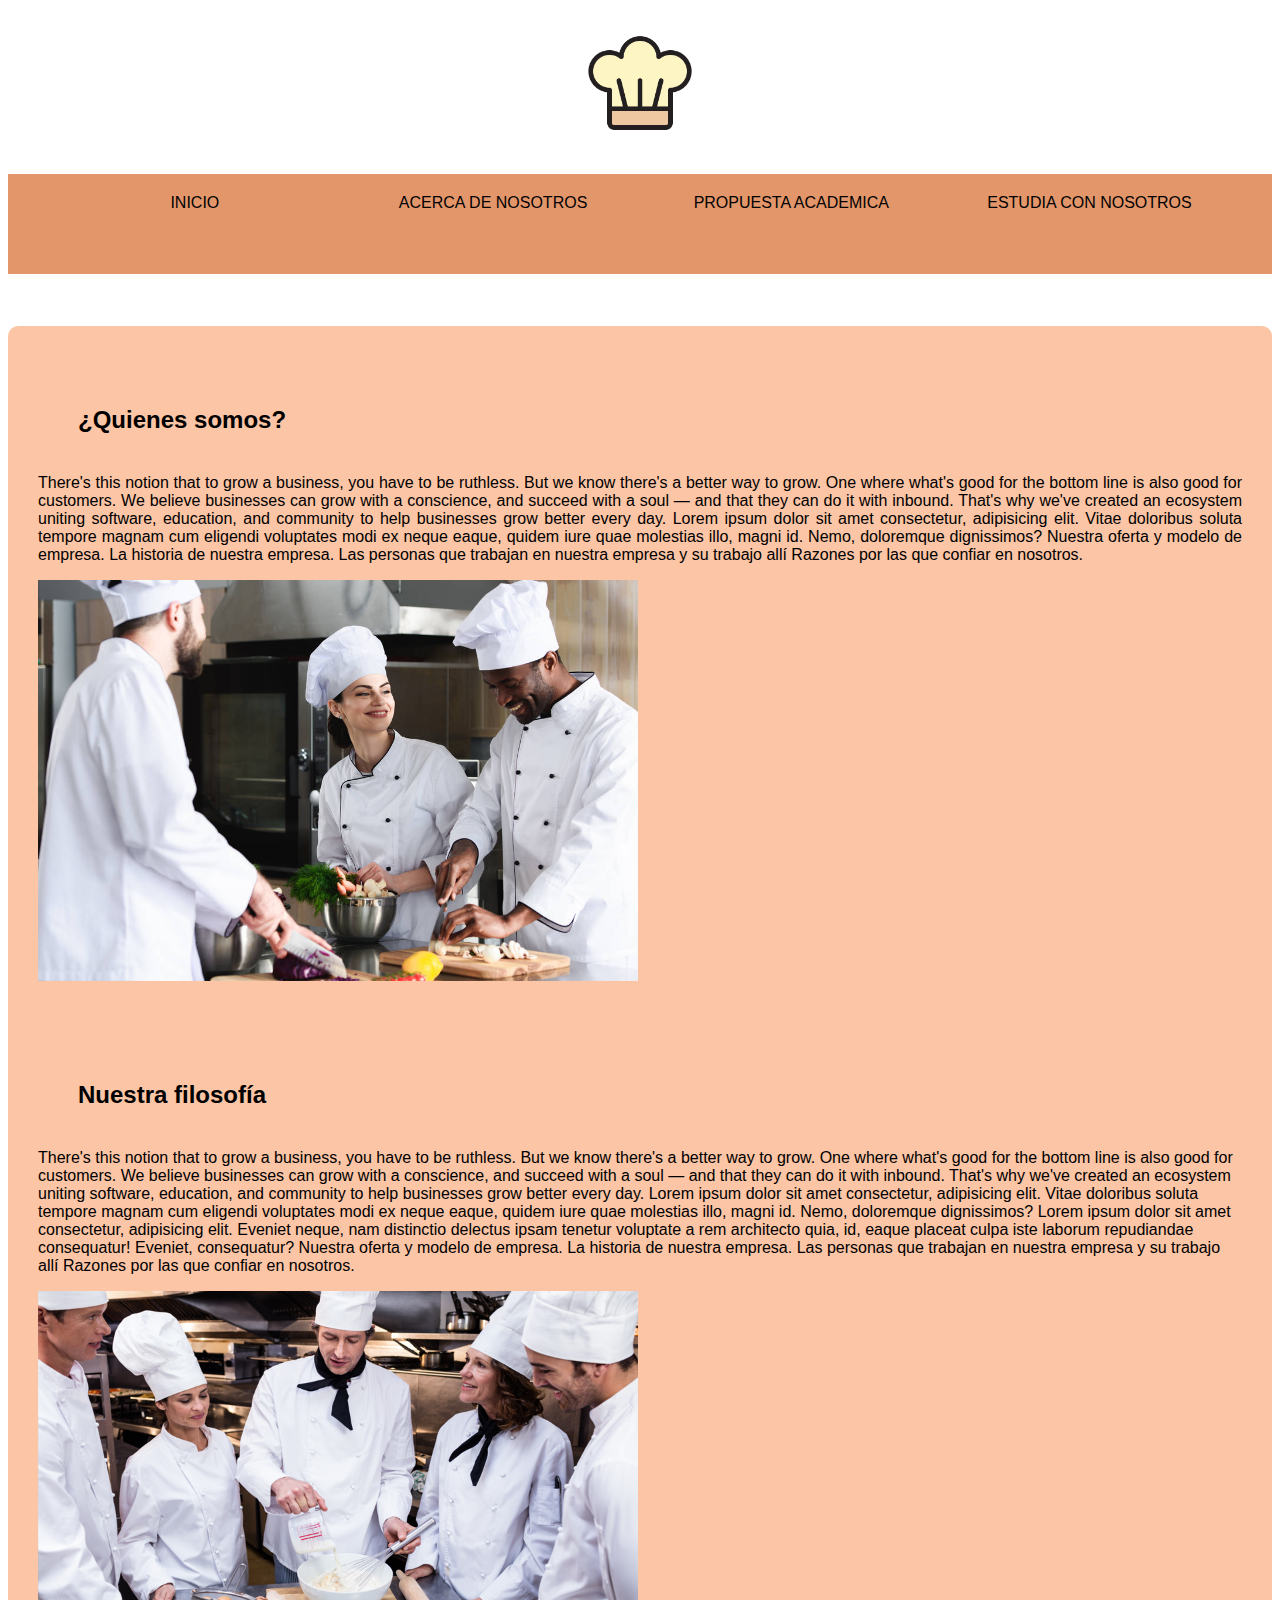
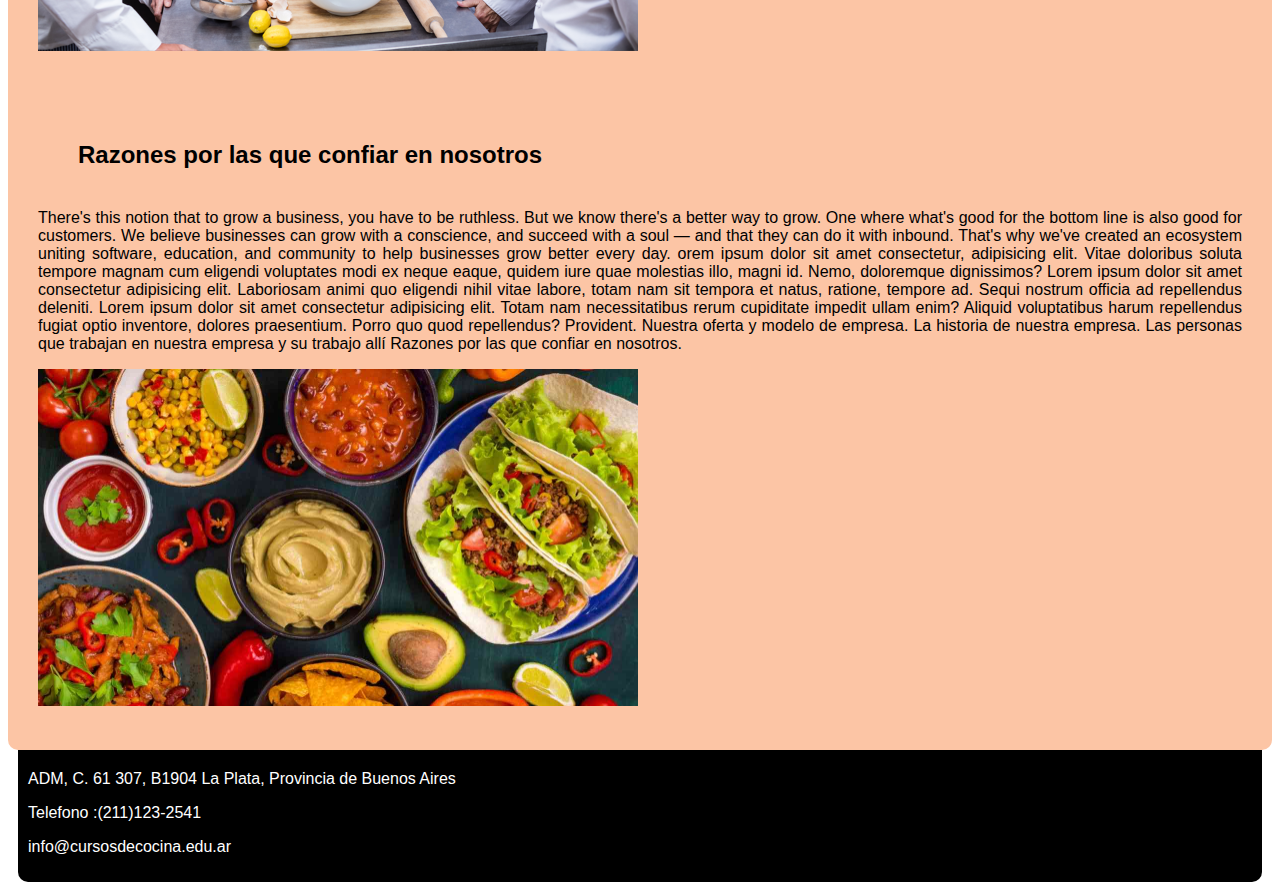
==== pages/acercaDeNosotros.html @ e1cbf27b "cajas" ====
<!DOCTYPE html>
<html lang="es">
<head>
    <meta charset="UTF-8">
    <meta http-equiv="X-UA-Compatible" content="IE=edge">
    <meta name="viewport" content="width=device-width, initial-scale=1.0">
    <!-- Css Bootstrap-->
    <link href="https://cdn.jsdelivr.net/npm/bootstrap@5.2.2/dist/css/bootstrap.min.css" rel="stylesheet" integrity="sha384-Zenh87qX5JnK2Jl0vWa8Ck2rdkQ2Bzep5IDxbcnCeuOxjzrPF/et3URy9Bv1WTRi" crossorigin="anonymous">

    <link rel="stylesheet" href="../css/style.css">
    <title>Sobre nosotros</title>
</head>
<body>
    <header>
      <div id="marca">
        <img src="../img/icono.png" alt="logo de la empresa">
      </div>
            <nav id="menu">
                    <ul class="navbar">
                        <li><a href="../index.html">Inicio</a></li>
                        <li><a href="../pages/acercaDeNosotros.html">Acerca de nosotros</a></li>
                        <li><a href="../pages/propuestaAcademica.html">Propuesta Academica</a></li>
                        <li><a href="../pages/estudiaConNosotros.html">Estudia con nosotros</a></li>
                    </ul>
            </nav>
    </header>
</body>
<br><br>
<section id="contenido-principal">
          <!-- Quienes somos? -->
            <article id="quienes-somos">
              <h2>¿Quienes somos?</h2>
                <p>
                  There's this notion that to grow a business, you have to be ruthless. But we know there's a better way to grow. One where what's good for the bottom line is also good for customers. We believe businesses can grow with a conscience, and succeed with a soul — and that they can do it with inbound. That's why we've created an ecosystem uniting software, education, and community to help businesses grow better every day.                    
                  Lorem ipsum dolor sit amet consectetur, adipisicing elit. Vitae doloribus soluta tempore magnam cum eligendi voluptates modi ex neque eaque, quidem iure quae molestias illo, magni id. Nemo, doloremque dignissimos?       
                  Nuestra oferta y modelo de empresa.
                  La historia de nuestra empresa.
                  Las personas que trabajan en nuestra empresa y su trabajo allí
                  Razones por las que confiar en nosotros.                       
                </p>
              <img class="nosotros" src="../img/quienesSomos.jpg" heigth = "500" width = "600">
            </article>            
            <br><br>
          <!-- Nuestra filosofía de empresa (misión y visión) -->
            <article id="nuestra-filosofia">
                   <h2> <b> Nuestra filosofía</b></h2>
                        <p>
                          There's this notion that to grow a business, you have to be ruthless. But we know there's a better way to grow. One where what's good for the bottom line is also good for customers. We believe businesses can grow with a conscience, and succeed with a soul — and that they can do it with inbound. That's why we've created an ecosystem uniting software, education, and community to help businesses grow better every day.                    
                          Lorem ipsum dolor sit amet consectetur, adipisicing elit. Vitae doloribus soluta tempore magnam cum eligendi voluptates modi ex neque eaque, quidem iure quae molestias illo, magni id. Nemo, doloremque dignissimos?
                          Lorem ipsum dolor sit amet consectetur, adipisicing elit. Eveniet neque, nam distinctio delectus ipsam tenetur voluptate a rem architecto quia, id, eaque placeat culpa iste laborum repudiandae consequatur! Eveniet, consequatur?
                          Nuestra oferta y modelo de empresa.
                          La historia de nuestra empresa.
                          Las personas que trabajan en nuestra empresa y su trabajo allí
                          Razones por las que confiar en nosotros.                       
                        </p>
                          <img class="mision" src="../img/trabajoEnEquipo.png" heigth = "500" width = "600">
            </article>
          <!-- Razones por las que confiar en nosotros -->
          <br><br>
          <article id="razones">
            <h2> <b>Razones por las que confiar en nosotros</b></h2>
                <p>
                There's this notion that to grow a business, you have to be ruthless. But we know there's a better way to grow. One where what's good for the bottom line is also good for customers. We believe businesses can grow with a conscience, and succeed with a soul — and that they can do it with inbound. That's why we've created an ecosystem uniting software, education, and community to help businesses grow better every day.                    
                orem ipsum dolor sit amet consectetur, adipisicing elit. Vitae doloribus soluta tempore magnam cum eligendi voluptates modi ex neque eaque, quidem iure quae molestias illo, magni id. Nemo, doloremque dignissimos?
                Lorem ipsum dolor sit amet consectetur adipisicing elit. Laboriosam animi quo eligendi nihil vitae labore, totam nam sit tempora et natus, ratione, tempore ad. Sequi nostrum officia ad repellendus deleniti.
                Lorem ipsum dolor sit amet consectetur adipisicing elit. Totam nam necessitatibus rerum cupiditate impedit ullam enim? Aliquid voluptatibus harum repellendus fugiat optio inventore, dolores praesentium. Porro quo quod repellendus? Provident.
                Nuestra oferta y modelo de empresa.
                La historia de nuestra empresa.
                Las personas que trabajan en nuestra empresa y su trabajo allí
                Razones por las que confiar en nosotros.                       
                </p>
                <img class="razones" src="../img/resultados2.jpg" heigth = "500" width = "600">
        </article>
</section>
<!-- Fin del contenido principal -->
        <!-- Donde encontrarnos? -->
        <br><br>
<footer>
        <div id="datos">
            <p>ADM, C. 61 307, B1904 La Plata, Provincia de Buenos Aires</p>
            <p>Telefono :(211)123-2541</p>
            <p>info@cursosdecocina.edu.ar</p>
        
        <div id="redes">
          <!-- Los iconos si son de la nube hay que linkearlo con su repositorio de iconos y agregarlo al head porque no cargan, figuran dañados-->
            <nav id="botonera_footer">
                <ul>
                </ul>
            </nav>
        </div>
      </div>   

</footer>
 <!-- Js Bootstrap-->
 <script src="https://cdn.jsdelivr.net/npm/bootstrap@5.2.2/dist/js/bootstrap.bundle.min.js" integrity="sha384-OERcA2EqjJCMA+/3y+gxIOqMEjwtxJY7qPCqsdltbNJuaOe923+mo//f6V8Qbsw3" crossorigin="anonymous"></script>


</html>
---- css/style.css ----
body {
    background-color: rgb(255, 255, 255) ;
    font-family: Verdana, Geneva, Tahoma, sans-serif;
}

h1 {
    color: black;
    font-family: Verdana, Geneva, Tahoma, sans-serif;
    margin: 0px 20px 0px 20px;
    padding: 0px 20px 0px 20px;
}

h2 {
    margin: 20px 20px 20px 20px;
    padding: 30px 20px 20px 20px;
}

p{
    color: black;
    font-family: Verdana, Geneva, Tahoma, sans-serif;
}

ul.navbar {
    list-style: none;
    background-color: #e2966a;
    height: 80px ;
    padding-top: 20px ;
}

ul.navbar a {
    text-decoration: none;
    color: rgb(2, 2, 2);
    text-transform: uppercase;
}

ul.navbar li {
    display: inline-block;
    width: 24% ;
    text-align: center;
    margin-bottom: 10px;
}

ul.navbar a:hover{
    color: white;
}

form {
    display: block;
    max-width: fit-content;
    padding:30px;
    border-radius:10px;
    margin-bottom: 20px;
    background-color:#FCC5A5;
}


#marca img {
    display: block;
    width: 150px;
    margin: auto;
    position: static;
    text-align: center;
}

#imagenreposteria img {
    max-width: 250px;
    margin: 20px 10px 20px 20px;
    padding: 20px 10px 30px 20px;
    position: static;
}

.carrera1 {
    display: inline-flex;
}

.carreras {
    border-radius:10px;
    background-color:#FCC5A5;
    margin: 10px;
}

.carrera1 p {
    padding: 0.5px 20px 20px 10px;
    background-color: #FCC5A5;
    margin: 0px 20px 20px 20px;
}

#contenido-principal{
background-color: #FCC5A5;
color: black;
float: right;
padding: 30px;
margin-bottom: 20px;
box-sizing: border-box;
border-radius:10px;
}

#quienes-somos {
font-family: Verdana, Geneva, Tahoma, sans-serif;
font-size: 16px;
text-align: justify;
margin-bottom: 10px;
}

#nuestra-filosogia{
    font-family: Verdana, Geneva, Tahoma, sans-serif;
    font-size: 16px;
    text-align: justify;
    margin-bottom: 10px;
}

#razones{
    font-family: Verdana, Geneva, Tahoma, sans-serif;
    font-size: 16px;
    text-align: justify;
    margin-bottom: 10px;
}

#datos{
    background-color: rgb(0, 0, 0);
    padding-left: 20px;
}

#datos p{
    color: rgb(255, 255, 255);
}

#redes{
    color: rgb(255, 255, 255);
    background-color: rgb(0, 0, 0);
    font-family: Verdana, Geneva, Tahoma, sans-serif;          
}

#botonera-footer{
    color: rgb(254, 255, 255);
    background-color: rgb(0, 0, 0);
    font-family: Verdana, Geneva, Tahoma, sans-serif;
    font-size: 16px;
    text-align: justify;
}

#recetas {
    border-radius:10px;
    background-color: #FCC5A5;
    margin:10px 10px 10px 10px;
    padding: 10px 10px 10px 10px;
    
}

#navidenas {
    background-color: aquamarine;
    margin: 10px 10px 10px 10px;
    padding: 10px 10px 10px 10px;
}

#saludables {
    background-color: palevioletred;
    margin: 10px 10px 10px 10px;
    padding: 10px 10px 10px 10px;
}

#faciles {
    background-color: red;
    margin: 10px 10px 10px 10px;
    padding: 10px 10px 10px 10px;
}

#datos {
    border-radius:10px;
    padding: 10px 10px 10px 10px;
    margin: 10px 10px 10px 10px;
}
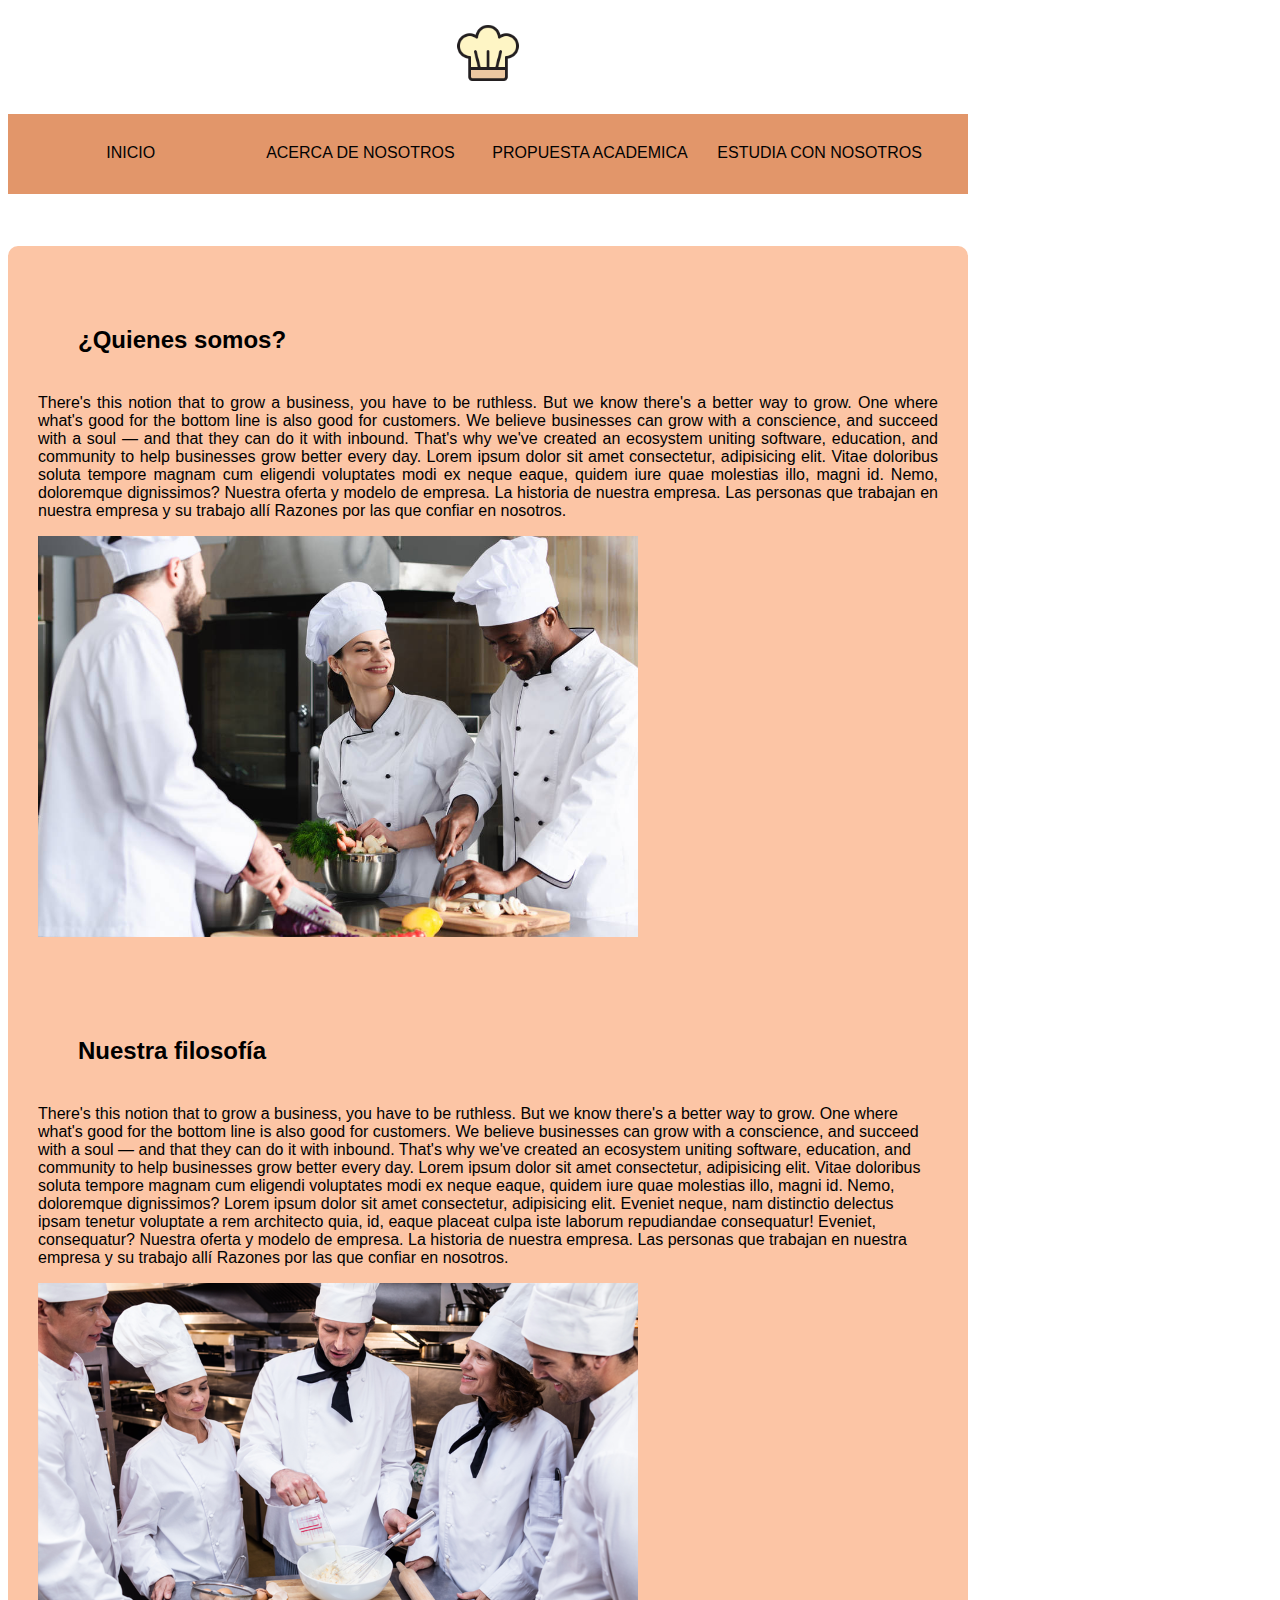
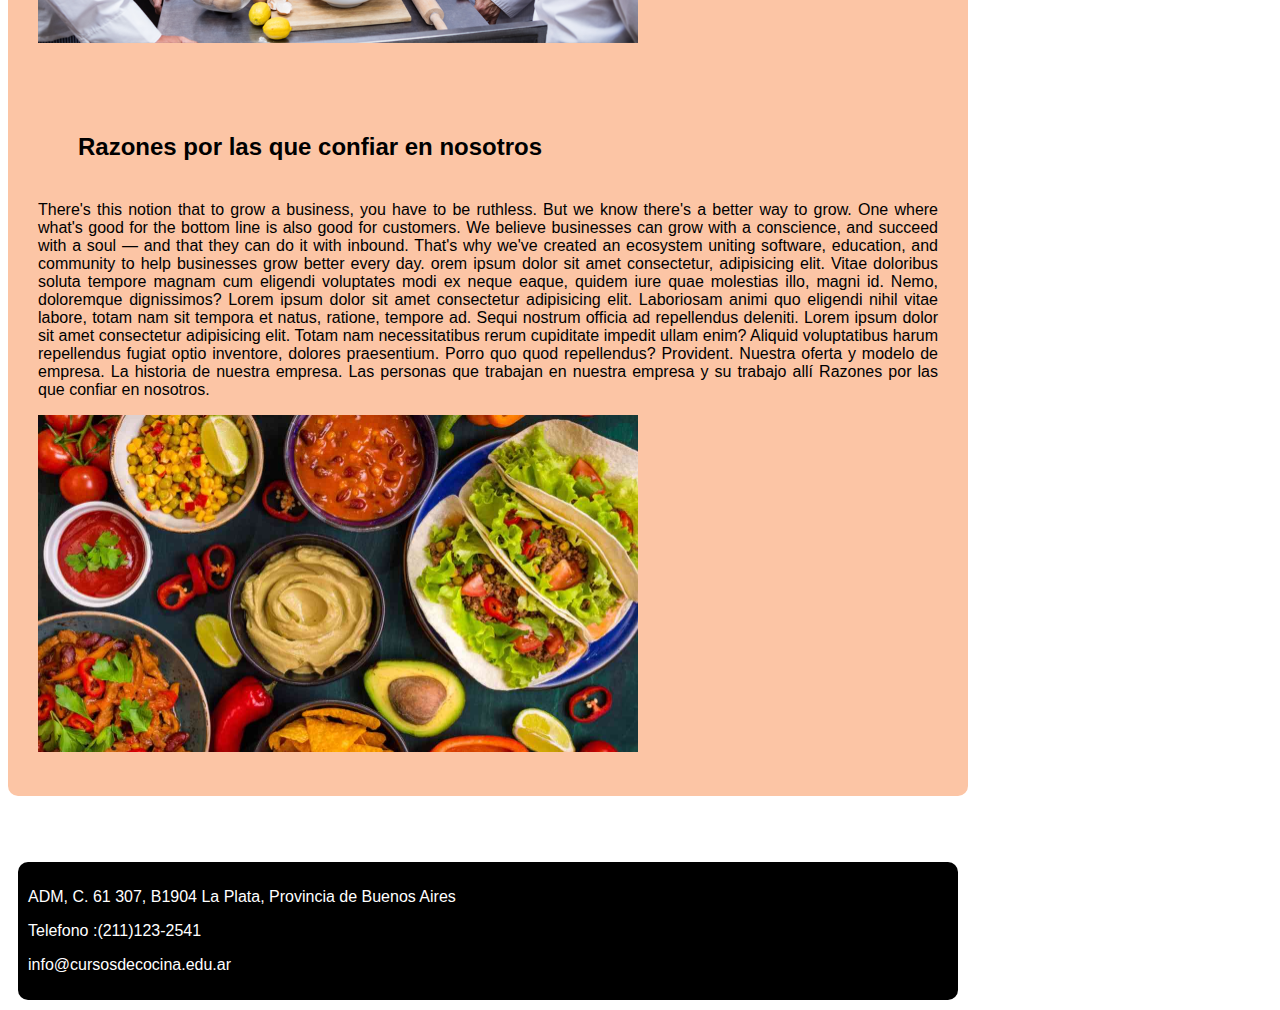
==== commit c8e99713: "arreglos en el maquetado" ====
--- a/pages/acercaDeNosotros.html
+++ b/pages/acercaDeNosotros.html
@@ -4,9 +4,6 @@
     <meta charset="UTF-8">
     <meta http-equiv="X-UA-Compatible" content="IE=edge">
     <meta name="viewport" content="width=device-width, initial-scale=1.0">
-    <!-- Css Bootstrap-->
-    <link href="https://cdn.jsdelivr.net/npm/bootstrap@5.2.2/dist/css/bootstrap.min.css" rel="stylesheet" integrity="sha384-Zenh87qX5JnK2Jl0vWa8Ck2rdkQ2Bzep5IDxbcnCeuOxjzrPF/et3URy9Bv1WTRi" crossorigin="anonymous">
-
     <link rel="stylesheet" href="../css/style.css">
     <title>Sobre nosotros</title>
 </head>
@@ -72,6 +69,7 @@
                 <img class="razones" src="../img/resultados2.jpg" heigth = "500" width = "600">
         </article>
 </section>
+
 <!-- Fin del contenido principal -->
         <!-- Donde encontrarnos? -->
         <br><br>
@@ -89,10 +87,5 @@
             </nav>
         </div>
       </div>   
-
 </footer>
- <!-- Js Bootstrap-->
- <script src="https://cdn.jsdelivr.net/npm/bootstrap@5.2.2/dist/js/bootstrap.bundle.min.js" integrity="sha384-OERcA2EqjJCMA+/3y+gxIOqMEjwtxJY7qPCqsdltbNJuaOe923+mo//f6V8Qbsw3" crossorigin="anonymous"></script>
-
-
 </html>--- a/css/style.css
+++ b/css/style.css
@@ -1,6 +1,5 @@
 body {
-    background-color: rgb(255, 255, 255) ;
-    font-family: Verdana, Geneva, Tahoma, sans-serif;
+    background-color: rgb(255, 255, 255);
 }
 
 h1 {
@@ -11,6 +10,7 @@
 }
 
 h2 {
+    font-family: Verdana, Geneva, Tahoma, sans-serif;
     margin: 20px 20px 20px 20px;
     padding: 30px 20px 20px 20px;
 }
@@ -19,15 +19,30 @@
     color: black;
     font-family: Verdana, Geneva, Tahoma, sans-serif;
 }
+
+header {
+    width: 960px;
+}
+
+section {
+    width: 960px;
+}
+ 
+footer {
+    width: 960px;;
+}
+/*Diseño de la barra de menú*/
 
 ul.navbar {
     list-style: none;
     background-color: #e2966a;
-    height: 80px ;
-    padding-top: 20px ;
+    height: 50px ;
+    padding: 20px 10px 10px 10px;
+    position: static;
 }
 
 ul.navbar a {
+    font-family: Verdana, Geneva, Tahoma, sans-serif;
     text-decoration: none;
     color: rgb(2, 2, 2);
     text-transform: uppercase;
@@ -35,14 +50,17 @@
 
 ul.navbar li {
     display: inline-block;
-    width: 24% ;
+    width: 24%;
     text-align: center;
     margin-bottom: 10px;
+    margin-top: 10px;  
 }
 
 ul.navbar a:hover{
     color: white;
 }
+
+/*Diseño formulario*/
 
 form {
     display: block;
@@ -53,21 +71,31 @@
     background-color:#FCC5A5;
 }
 
+/*Diseño de logo header*/
 
 #marca img {
     display: block;
-    width: 150px;
+    width: 90px;
     margin: auto;
     position: static;
     text-align: center;
-}
+    transition: width 2s;
+}
+
+#marca img:hover {
+    width: 140px;
+}
+
+/*Diseño imagenes de la seccion propuesta academica*/
 
 #imagenreposteria img {
     max-width: 250px;
-    margin: 20px 10px 20px 20px;
-    padding: 20px 10px 30px 20px;
+    margin: 0px 10px 20px 20px;
+    padding: 0px 10px 30px 20px;
     position: static;
 }
+
+/*Diseño de cajas seccion propuesta academica*/
 
 .carrera1 {
     display: inline-flex;
@@ -80,29 +108,45 @@
 }
 
 .carrera1 p {
-    padding: 0.5px 20px 20px 10px;
+    padding: 0px 20px 20px 10px;
     background-color: #FCC5A5;
     margin: 0px 20px 20px 20px;
 }
 
-#contenido-principal{
-background-color: #FCC5A5;
-color: black;
-float: right;
-padding: 30px;
-margin-bottom: 20px;
-box-sizing: border-box;
-border-radius:10px;
+#botoninscripcion {
+    background-color: red;
+    margin: 0px;
+    padding: 0px;
+    height: 50px;
+}
+
+#botoninscripcion p {
+    text-align: center;
+    padding: 15px 0px 0px 0px;
+    margin-left: 500px; 
+    background-color: blue;
+}
+
+/*Diseño cajas seccion acerca de nosotros*/
+
+#contenido-principal {
+    width: 960px;
+    background-color: #FCC5A5;
+    color: black;
+    padding: 30px;
+    margin-bottom: 20px;
+    box-sizing: border-box;
+    border-radius:10px;
 }
 
 #quienes-somos {
-font-family: Verdana, Geneva, Tahoma, sans-serif;
-font-size: 16px;
-text-align: justify;
-margin-bottom: 10px;
-}
-
-#nuestra-filosogia{
+    font-family: Verdana, Geneva, Tahoma, sans-serif;
+    font-size: 16px;
+    text-align: justify;
+    margin-bottom: 10px;
+}
+
+#nuestra-filosogia {
     font-family: Verdana, Geneva, Tahoma, sans-serif;
     font-size: 16px;
     text-align: justify;
@@ -131,42 +175,50 @@
     font-family: Verdana, Geneva, Tahoma, sans-serif;          
 }
 
+/*Diseño seccion index*/
+
+#recetas {
+    border-radius:10px;
+    background-color: #FCC5A5;
+    margin:10px 10px 10px 10px;
+    padding: 10px 10px 10px 10px;
+    
+}
+
+#navidenas {
+    background-color: aquamarine;
+    margin: 10px 10px 10px 10px;
+    padding: 10px 10px 10px 10px;
+}
+
+#saludables {
+    background-color: palevioletred;
+    margin: 10px 10px 10px 10px;
+    padding: 10px 10px 10px 10px;
+}
+
+#faciles {
+    background-color: red;
+    margin: 10px 10px 10px 10px;
+    padding: 10px 10px 10px 10px;
+}
+
+#datos {
+    border-radius:10px;
+    padding: 10px 10px 10px 10px;
+    margin: 10px 10px 10px 10px;
+}
+/*Logo whatsapp*/
+
+
+
+/*Diseño footer*/
+
 #botonera-footer{
     color: rgb(254, 255, 255);
     background-color: rgb(0, 0, 0);
     font-family: Verdana, Geneva, Tahoma, sans-serif;
     font-size: 16px;
     text-align: justify;
-}
-
-#recetas {
-    border-radius:10px;
-    background-color: #FCC5A5;
-    margin:10px 10px 10px 10px;
-    padding: 10px 10px 10px 10px;
-    
-}
-
-#navidenas {
-    background-color: aquamarine;
-    margin: 10px 10px 10px 10px;
-    padding: 10px 10px 10px 10px;
-}
-
-#saludables {
-    background-color: palevioletred;
-    margin: 10px 10px 10px 10px;
-    padding: 10px 10px 10px 10px;
-}
-
-#faciles {
-    background-color: red;
-    margin: 10px 10px 10px 10px;
-    padding: 10px 10px 10px 10px;
-}
-
-#datos {
-    border-radius:10px;
-    padding: 10px 10px 10px 10px;
-    margin: 10px 10px 10px 10px;
+    width: 960px;
 }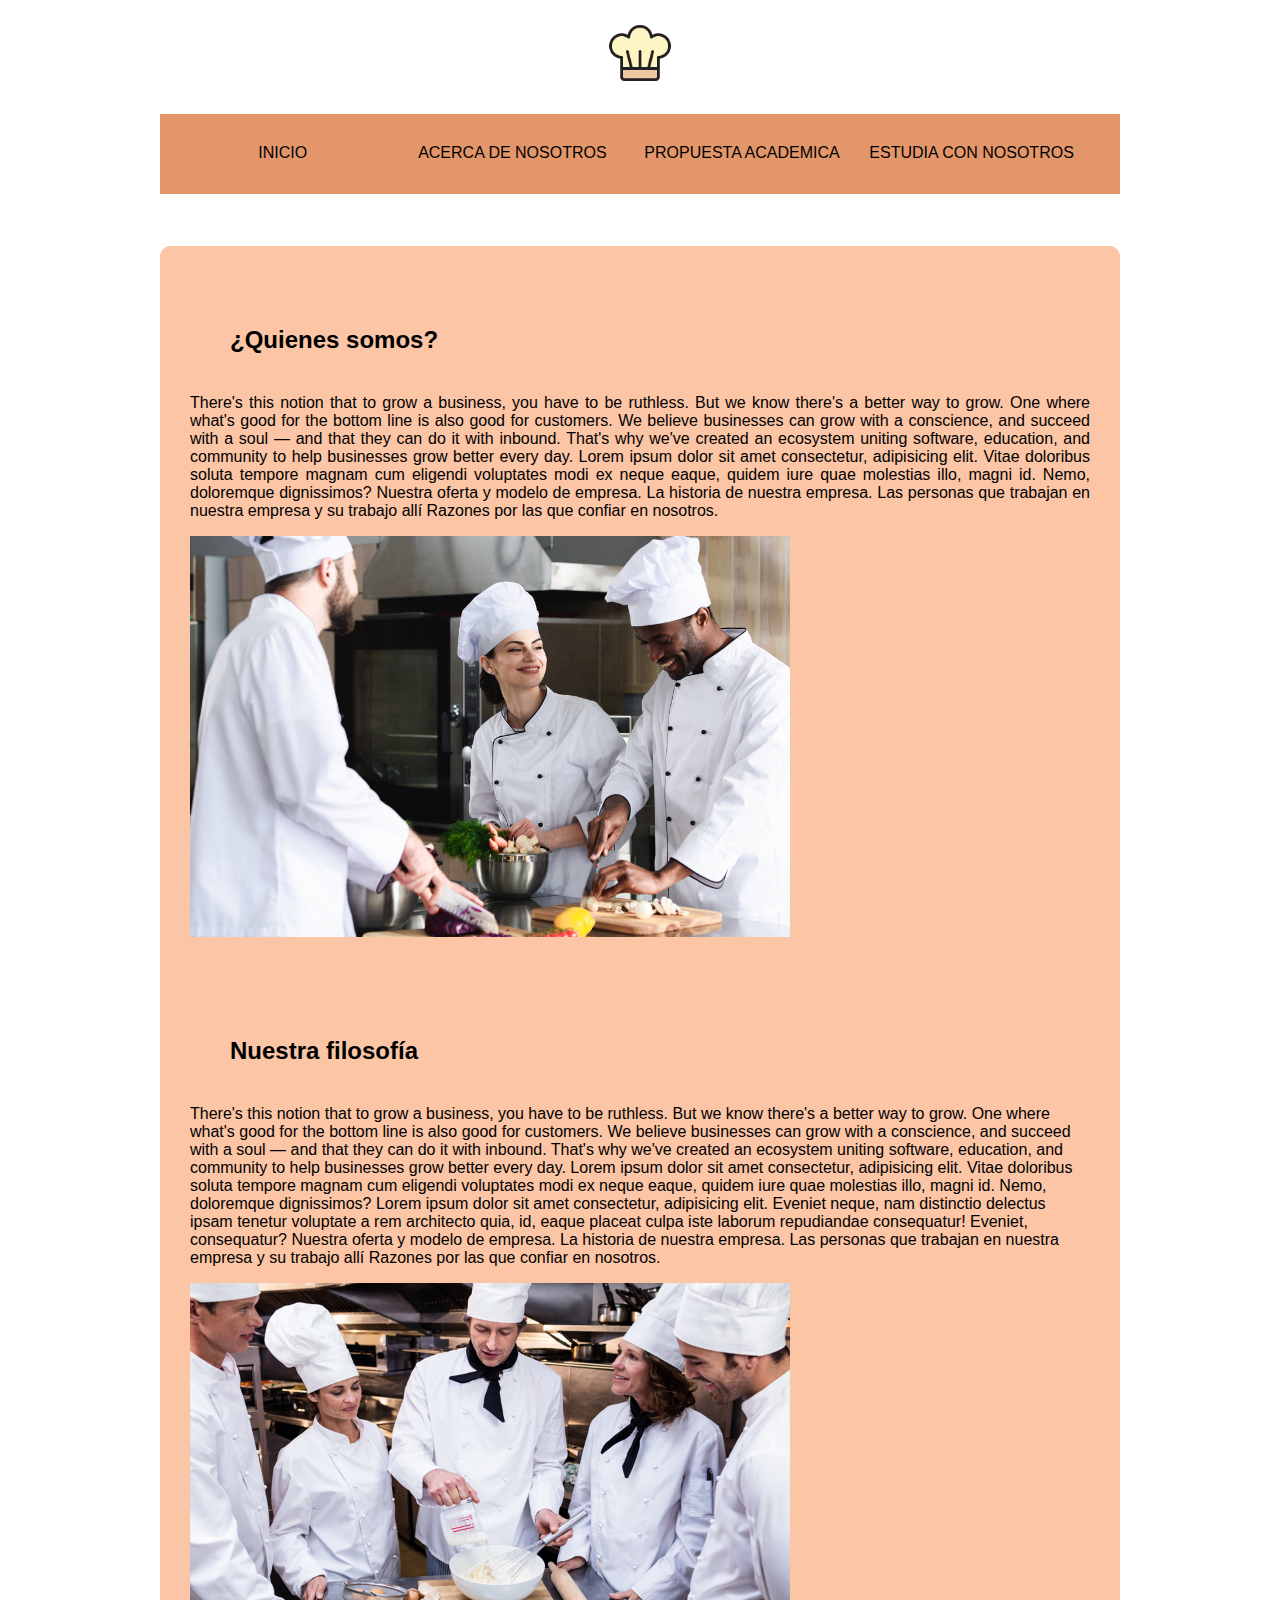
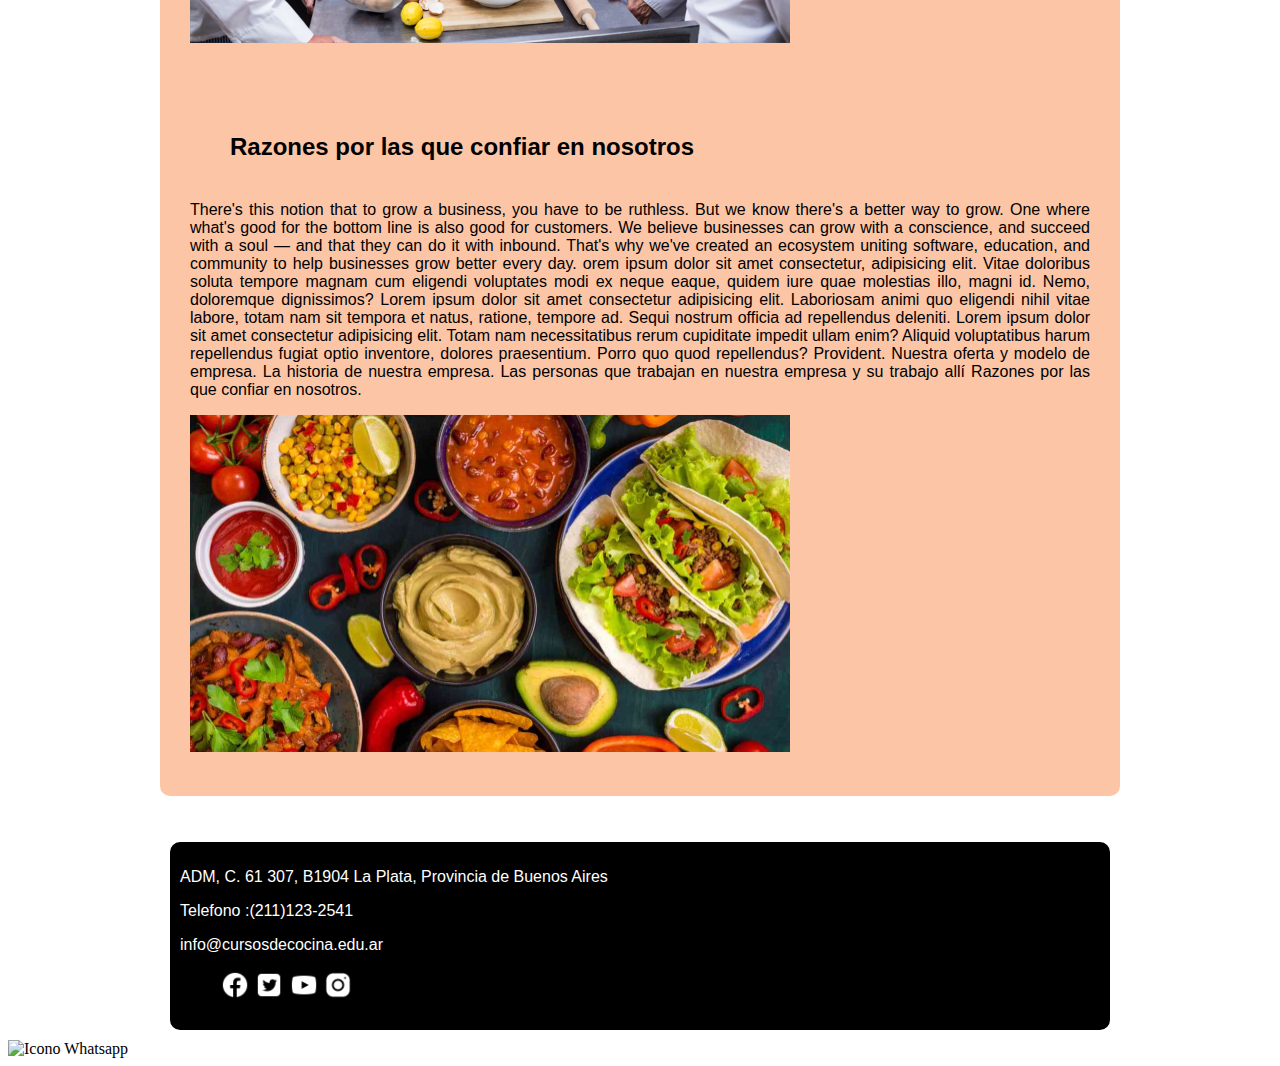
==== commit 28eee23a: "arreglo maquetado y footer" ====
--- a/pages/acercaDeNosotros.html
+++ b/pages/acercaDeNosotros.html
@@ -73,19 +73,25 @@
 <!-- Fin del contenido principal -->
         <!-- Donde encontrarnos? -->
         <br><br>
-<footer>
-        <div id="datos">
-            <p>ADM, C. 61 307, B1904 La Plata, Provincia de Buenos Aires</p>
-            <p>Telefono :(211)123-2541</p>
-            <p>info@cursosdecocina.edu.ar</p>
-        
-        <div id="redes">
-          <!-- Los iconos si son de la nube hay que linkearlo con su repositorio de iconos y agregarlo al head porque no cargan, figuran dañados-->
-            <nav id="botonera_footer">
-                <ul>
-                </ul>
-            </nav>
-        </div>
-      </div>   
-</footer>
+        <footer>
+          <div id="datos">
+              <p>ADM, C. 61 307, B1904 La Plata, Provincia de Buenos Aires</p>
+              <p>Telefono :(211)123-2541</p>
+              <p>info@cursosdecocina.edu.ar</p>
+                  <div id="redes">
+                      <nav id="botonera_footer">
+                          <ul>
+                              <li><a href="http://www.facebook.com/EscuelaDeCocinaCaC"><img src="../img/ico/fb.png"></a></li>
+                              <li><a href="http://www.twitter.com/EscuelaDeCocinaCaC"><img src="../img/ico/tw.png"></a></li>
+                              <li><a href="http://www.youtube.com/EscuelaDeCocinaCaC"><img src="../img/ico/yt.png"></a></li>
+                              <li><a href="http://www.instagram.com/EscuelaDeCocinaCaC"><img src="../img/ico/ig.png"></a></li>
+                          </ul>
+                      </nav>
+                  </div>
+          </div>   
+      </footer>
+      <div id="logowpp">
+          <img src="img/ico/whatsapp.png" alt="Icono Whatsapp">
+      </div>
+      </html>
 </html>--- a/css/style.css
+++ b/css/style.css
@@ -22,23 +22,24 @@
 
 header {
     width: 960px;
-}
-
-section {
-    width: 960px;
-}
- 
+    margin: auto;
+}
+
 footer {
-    width: 960px;;
-}
+    width: 960px; 
+    margin: auto;
+    padding: auto;
+}
+
 /*Diseño de la barra de menú*/
 
 ul.navbar {
     list-style: none;
     background-color: #e2966a;
-    height: 50px ;
+    height: 50px;
     padding: 20px 10px 10px 10px;
     position: static;
+    
 }
 
 ul.navbar a {
@@ -67,7 +68,7 @@
     max-width: fit-content;
     padding:30px;
     border-radius:10px;
-    margin-bottom: 20px;
+    margin: auto;
     background-color:#FCC5A5;
 }
 
@@ -78,7 +79,6 @@
     width: 90px;
     margin: auto;
     position: static;
-    text-align: center;
     transition: width 2s;
 }
 
@@ -97,6 +97,11 @@
 
 /*Diseño de cajas seccion propuesta academica*/
 
+#academicas {
+    width: 960px;
+    margin: auto;
+}
+
 .carrera1 {
     display: inline-flex;
 }
@@ -133,8 +138,8 @@
     width: 960px;
     background-color: #FCC5A5;
     color: black;
+    margin: auto;
     padding: 30px;
-    margin-bottom: 20px;
     box-sizing: border-box;
     border-radius:10px;
 }
@@ -160,65 +165,94 @@
     margin-bottom: 10px;
 }
 
-#datos{
+
+
+/*Diseño seccion index*/
+
+#recetas {
+    width: 960px;
+    border-radius: 10px;
+    box-sizing: border-box;
+    background-color: #FCC5A5;
+    margin: auto;
+    padding: 30px;
+}
+
+
+/*
+#navidenas {
+
+    background-color: aquamarine;
+   
+}
+
+#saludables {
+    background-color: palevioletred;
+    
+}
+
+#faciles {
+    background-color: red;
+    
+}
+*/
+
+/*Logo whatsapp*/
+
+#logowpp {
+    margin: auto;
+}
+
+#logowpp img {
+    width: 50px;
+    
+}
+
+/*Diseño footer*/
+
+#botonera-footer {
+    color: rgb(254, 255, 255);
     background-color: rgb(0, 0, 0);
-    padding-left: 20px;
-}
-
-#datos p{
+    font-family: Verdana, Geneva, Tahoma, sans-serif;
+    font-size: 16px;
+    text-align: justify;
+    width: 960px;
+}
+
+#datos {
+    background-color: rgb(0, 0, 0);
+    padding-left: 20px; 
+    border-radius:10px;
+    padding: 10px 10px 10px 10px;
+    margin: 10px 10px 10px 10px;
+}
+
+#datos p {
     color: rgb(255, 255, 255);
 }
-
-#redes{
+ 
+#redes {
     color: rgb(255, 255, 255);
     background-color: rgb(0, 0, 0);
     font-family: Verdana, Geneva, Tahoma, sans-serif;          
 }
 
-/*Diseño seccion index*/
-
-#recetas {
-    border-radius:10px;
-    background-color: #FCC5A5;
-    margin:10px 10px 10px 10px;
-    padding: 10px 10px 10px 10px;
-    
-}
-
-#navidenas {
-    background-color: aquamarine;
-    margin: 10px 10px 10px 10px;
-    padding: 10px 10px 10px 10px;
-}
-
-#saludables {
-    background-color: palevioletred;
-    margin: 10px 10px 10px 10px;
-    padding: 10px 10px 10px 10px;
-}
-
-#faciles {
-    background-color: red;
-    margin: 10px 10px 10px 10px;
-    padding: 10px 10px 10px 10px;
-}
-
-#datos {
-    border-radius:10px;
-    padding: 10px 10px 10px 10px;
-    margin: 10px 10px 10px 10px;
-}
-/*Logo whatsapp*/
-
-
-
-/*Diseño footer*/
-
-#botonera-footer{
-    color: rgb(254, 255, 255);
-    background-color: rgb(0, 0, 0);
-    font-family: Verdana, Geneva, Tahoma, sans-serif;
-    font-size: 16px;
-    text-align: justify;
-    width: 960px;
-}+#botonera_footer ul li {
+    list-style-type: none;
+    display: inline-block;
+}
+
+#botonera_footer ul li a img {
+    width: 30px;
+}
+
+
+/*Diseño Responsive Media Query*/
+/*Modo tableta*/
+
+@media all and (min-width: 600px) and (max-width: 1023px) {
+    /*Copiar y pegar todo lo de arriba, borrar lo que esté repetido 
+    de estilo. 
+    Modificar tamaño de width*/
+
+}
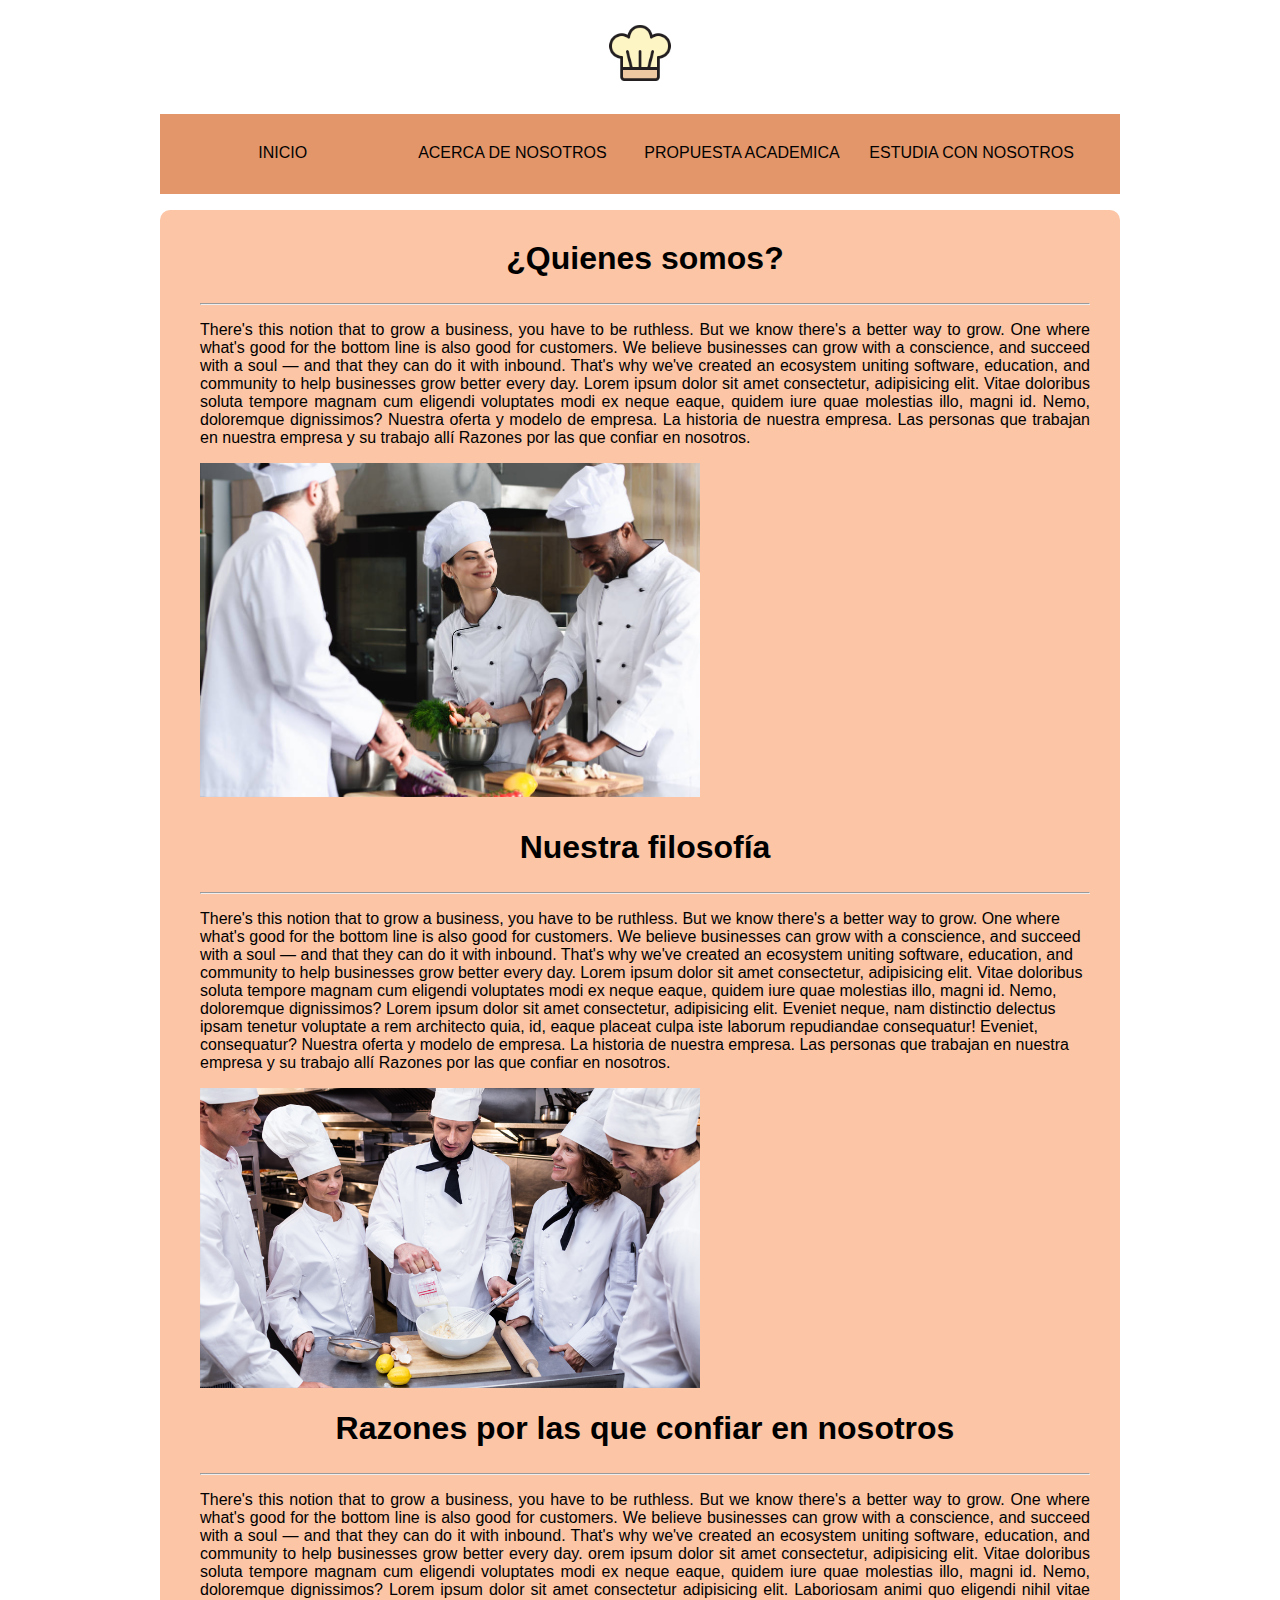
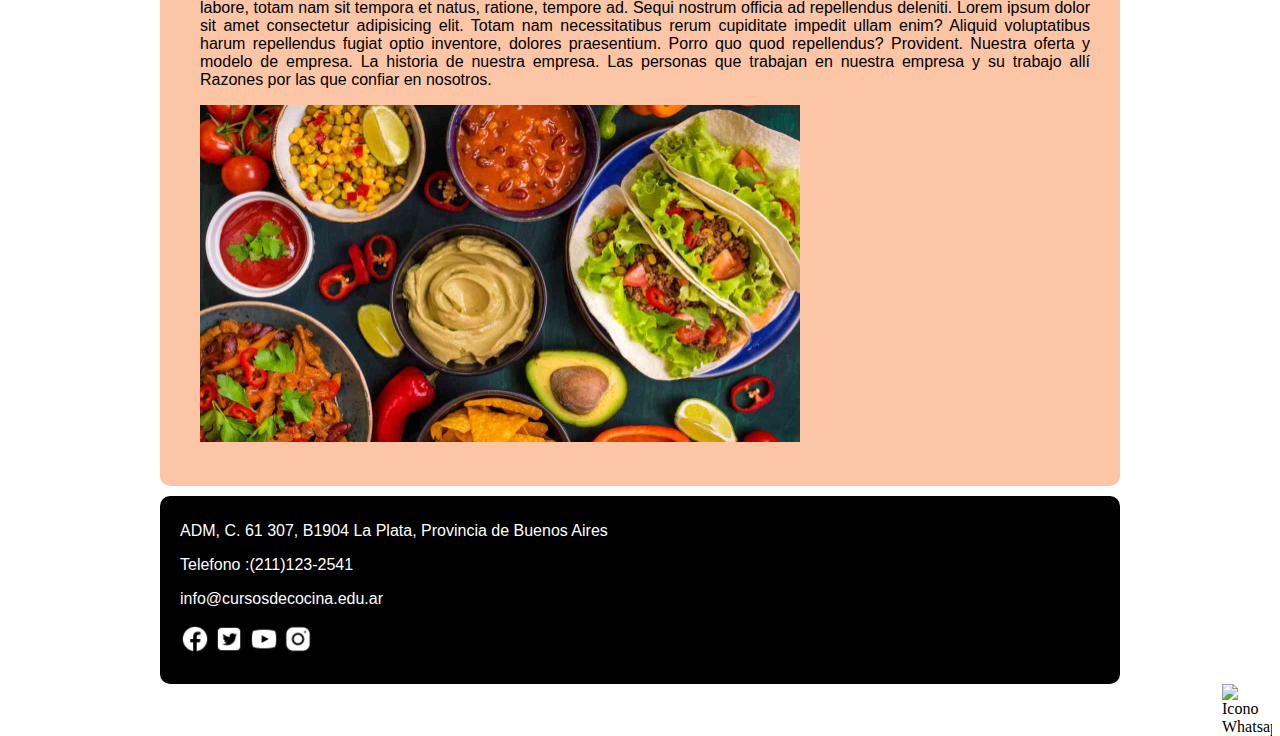
==== commit 90deab30: "arreglos esteticos" ====
--- a/pages/acercaDeNosotros.html
+++ b/pages/acercaDeNosotros.html
@@ -22,11 +22,13 @@
             </nav>
     </header>
 </body>
-<br><br>
+
 <section id="contenido-principal">
           <!-- Quienes somos? -->
+          <h1>¿Quienes somos?</h1><br>
+          <hr>
             <article id="quienes-somos">
-              <h2>¿Quienes somos?</h2>
+              
                 <p>
                   There's this notion that to grow a business, you have to be ruthless. But we know there's a better way to grow. One where what's good for the bottom line is also good for customers. We believe businesses can grow with a conscience, and succeed with a soul — and that they can do it with inbound. That's why we've created an ecosystem uniting software, education, and community to help businesses grow better every day.                    
                   Lorem ipsum dolor sit amet consectetur, adipisicing elit. Vitae doloribus soluta tempore magnam cum eligendi voluptates modi ex neque eaque, quidem iure quae molestias illo, magni id. Nemo, doloremque dignissimos?       
@@ -35,12 +37,13 @@
                   Las personas que trabajan en nuestra empresa y su trabajo allí
                   Razones por las que confiar en nosotros.                       
                 </p>
-              <img class="nosotros" src="../img/quienesSomos.jpg" heigth = "500" width = "600">
+              <img class="nosotros" src="../img/quienesSomos.jpg">
             </article>            
-            <br><br>
+            <br>
           <!-- Nuestra filosofía de empresa (misión y visión) -->
+          <h1>Nuestra filosofía</h1><br>
+          <hr>
             <article id="nuestra-filosofia">
-                   <h2> <b> Nuestra filosofía</b></h2>
                         <p>
                           There's this notion that to grow a business, you have to be ruthless. But we know there's a better way to grow. One where what's good for the bottom line is also good for customers. We believe businesses can grow with a conscience, and succeed with a soul — and that they can do it with inbound. That's why we've created an ecosystem uniting software, education, and community to help businesses grow better every day.                    
                           Lorem ipsum dolor sit amet consectetur, adipisicing elit. Vitae doloribus soluta tempore magnam cum eligendi voluptates modi ex neque eaque, quidem iure quae molestias illo, magni id. Nemo, doloremque dignissimos?
@@ -50,12 +53,14 @@
                           Las personas que trabajan en nuestra empresa y su trabajo allí
                           Razones por las que confiar en nosotros.                       
                         </p>
-                          <img class="mision" src="../img/trabajoEnEquipo.png" heigth = "500" width = "600">
+                          <img class="mision" src="../img/trabajoEnEquipo.png">
             </article>
+            <br>
           <!-- Razones por las que confiar en nosotros -->
-          <br><br>
+          <h1>Razones por las que confiar en nosotros</h1><br>
+          <hr>
           <article id="razones">
-            <h2> <b>Razones por las que confiar en nosotros</b></h2>
+           
                 <p>
                 There's this notion that to grow a business, you have to be ruthless. But we know there's a better way to grow. One where what's good for the bottom line is also good for customers. We believe businesses can grow with a conscience, and succeed with a soul — and that they can do it with inbound. That's why we've created an ecosystem uniting software, education, and community to help businesses grow better every day.                    
                 orem ipsum dolor sit amet consectetur, adipisicing elit. Vitae doloribus soluta tempore magnam cum eligendi voluptates modi ex neque eaque, quidem iure quae molestias illo, magni id. Nemo, doloremque dignissimos?
@@ -72,7 +77,7 @@
 
 <!-- Fin del contenido principal -->
         <!-- Donde encontrarnos? -->
-        <br><br>
+
         <footer>
           <div id="datos">
               <p>ADM, C. 61 307, B1904 La Plata, Provincia de Buenos Aires</p>
--- a/css/style.css
+++ b/css/style.css
@@ -5,14 +5,16 @@
 h1 {
     color: black;
     font-family: Verdana, Geneva, Tahoma, sans-serif;
-    margin: 0px 20px 0px 20px;
-    padding: 0px 20px 0px 20px;
+    margin: 0px;
+    padding: 0px;
+    text-align: center;
 }
 
 h2 {
     font-family: Verdana, Geneva, Tahoma, sans-serif;
-    margin: 20px 20px 20px 20px;
-    padding: 30px 20px 20px 20px;
+    margin: 20px 20px 0px 20px;
+    padding: 20px 20px 10px 20px;
+    text-align: left;
 }
 
 p{
@@ -26,12 +28,13 @@
 }
 
 footer {
+    box-sizing: border-box;
     width: 960px; 
     margin: auto;
     padding: auto;
 }
 
-/*Diseño de la barra de menú*/
+/*BARRA DE MENU*/
 
 ul.navbar {
     list-style: none;
@@ -39,7 +42,6 @@
     height: 50px;
     padding: 20px 10px 10px 10px;
     position: static;
-    
 }
 
 ul.navbar a {
@@ -61,7 +63,7 @@
     color: white;
 }
 
-/*Diseño formulario*/
+/*ESTUDIA CON NOSOTROS - FORMULARIO*/
 
 form {
     display: block;
@@ -70,9 +72,11 @@
     border-radius:10px;
     margin: auto;
     background-color:#FCC5A5;
-}
-
-/*Diseño de logo header*/
+    font-size: 16px;
+    font-family: Verdana, Geneva, Tahoma, sans-serif;
+}
+
+/*LOGO HEADER*/
 
 #marca img {
     display: block;
@@ -86,16 +90,14 @@
     width: 140px;
 }
 
-/*Diseño imagenes de la seccion propuesta academica*/
+/*PROPUESTA ACADEMICA*/
 
 #imagenreposteria img {
     max-width: 250px;
-    margin: 0px 10px 20px 20px;
-    padding: 0px 10px 30px 20px;
+    margin: 10px 10px 20px 20px;
+    padding: 10px 10px 30px 20px;
     position: static;
 }
-
-/*Diseño de cajas seccion propuesta academica*/
 
 #academicas {
     width: 960px;
@@ -109,65 +111,146 @@
 .carreras {
     border-radius:10px;
     background-color:#FCC5A5;
-    margin: 10px;
+    margin: auto;
+    margin-bottom: 10px;
 }
 
 .carrera1 p {
-    padding: 0px 20px 20px 10px;
-    background-color: #FCC5A5;
-    margin: 0px 20px 20px 20px;
+    padding: 10px 20px 20px 10px;
+    background-color: #FCC5A5;
+    margin: 10px 20px 20px 20px;
 }
 
 #botoninscripcion {
+    background-color: white;
+    width: 960px;
+    margin: auto; 
+    margin-bottom: 10px;
+    padding: auto;
+    height: 60px;
+}
+
+#botoninscripcion p {
+    font-size: 30px;
+    border-radius: 20px;
+    box-sizing: border-box;
+    text-align: center;
+    width: 350px;
+    padding: 10px 0px 10px 0px;
+    margin: auto;
+    background-color:chartreuse;
+    height: 60px;
+}
+
+#botoninscripcion p:hover {
     background-color: red;
-    margin: 0px;
-    padding: 0px;
-    height: 50px;
-}
-
-#botoninscripcion p {
-    text-align: center;
-    padding: 15px 0px 0px 0px;
-    margin-left: 500px; 
-    background-color: blue;
-}
-
-/*Diseño cajas seccion acerca de nosotros*/
+    color: white;
+}
+
+/*ACERCA DE NOSOTROS*/
 
 #contenido-principal {
     width: 960px;
     background-color: #FCC5A5;
     color: black;
     margin: auto;
+    padding: 30px 30px 30px 40px;
+    box-sizing: border-box;
+    border-radius:10px;
+}
+
+#quienes-somos {
+    font-family: Verdana, Geneva, Tahoma, sans-serif;
+    font-size: 16px;
+    text-align: justify;
+    margin-bottom: 10px;
+}
+
+#nuestra-filosogia {
+    font-family: Verdana, Geneva, Tahoma, sans-serif;
+    font-size: 16px;
+    text-align: justify;
+    margin-bottom: 10px;
+}
+
+#razones {
+    font-family: Verdana, Geneva, Tahoma, sans-serif;
+    font-size: 16px;
+    text-align: justify;
+    margin-bottom: 10px;
+}
+
+.nosotros {
+    width: 500px;
+}
+
+.mision {
+    width: 500px;
+}
+
+/*INDEX*/
+
+#noticias {
+    width: 960px;
+    border-radius: 10px;
+    box-sizing: border-box;
+    background-color: #FCC5A5;
+    margin: auto;
+    padding: 30px 30px 40px 30px;
+    text-align: center;
+}
+
+#noticias-egresados {
+    width: 960px;
+    border-radius: 10px;
+    box-sizing: border-box;
+    background-color: #FCC5A5;
+    margin: auto;
     padding: 30px;
-    box-sizing: border-box;
-    border-radius:10px;
-}
-
-#quienes-somos {
-    font-family: Verdana, Geneva, Tahoma, sans-serif;
-    font-size: 16px;
-    text-align: justify;
-    margin-bottom: 10px;
-}
-
-#nuestra-filosogia {
-    font-family: Verdana, Geneva, Tahoma, sans-serif;
-    font-size: 16px;
-    text-align: justify;
-    margin-bottom: 10px;
-}
-
-#razones{
-    font-family: Verdana, Geneva, Tahoma, sans-serif;
-    font-size: 16px;
-    text-align: justify;
-    margin-bottom: 10px;
-}
-
-
-
-/*Diseño seccion index*/
+}
+
+.subtitulos {
+    font-family: sans-serif;
+    font-size:x-large;
+    color: rgb(180, 92, 70);
+    font-weight:bold;
+}
+
+.imagen img {
+    width: 600px;
+    margin: 0px 10px 20px 20px;
+    padding: 0px;           
+}
+
+.parrafo {
+    padding: 0%;
+}
+
+.parrafo p {
+    font-size: 15px;
+    text-shadow: 10px;
+    padding:0%;
+    font-weight: bold;
+    text-align:justify;
+}
+
+#inscripciones h3 {
+    text-decoration:underline;
+}
+
+#inscripciones h4 {
+    text-align: center;
+    font-size: 30px;
+    font-style: oblique;
+    font-weight: bold;
+}
+
+#inscripciones a {
+    float:middle;
+    font-size: 40px;
+    font-style: oblique;
+    text-decoration:underline;
+}
 
 #recetas {
     width: 960px;
@@ -175,29 +258,175 @@
     box-sizing: border-box;
     background-color: #FCC5A5;
     margin: auto;
+    margin-top: 15px;
     padding: 30px;
 }
 
-
-/*
-#navidenas {
-
-    background-color: aquamarine;
-   
+#presentacion {
+    padding: 10px;
+    padding-right: 10px;
+
+}
+
+#subtitulo-receta {
+    text-align: center;
+    font-size: 25px;
+    font-style: oblique;
+    font-weight: bold;
+    color: #9a5329;
+    font-weight: bold;
+}
+
+#imagen1 {
+    background-image: url(../img/pizzasintacc.jpg);
+    width: 400px;
+    height: 300px;
+    float: center;
+    margin-bottom: 15px;
+    padding: 10px;
+    background-size: cover;
+}
+
+#parrafo1 {
+    font-size: 15px;
+    width: 200;
+    height: 300;
+    margin-bottom: 10;
+    padding: 15px;
+    text-align: justify;
+    float: center;
+    font-weight: bold;
+}
+
+#texto-contenido {
+    width: 200 ;
+    height: 300;
+    background-color: #FCC5A5;
+    float:center;
+    font-weight: bold;
+    padding: 10px;
+}
+
+#parrafo2 {
+   font-size: 15px;
+   font-weight: bold;
+   float: center;
+   text-align: justify;
+}
+
+#imagen2 {
+    background-image: url(../img/cebollasmoradasrellenas.jpg);
+    width: 400px;
+    height: 300px;
+    float: center;
+    margin-bottom: 15px;
+    padding: 10px;
+    background-size: cover;
 }
 
 #saludables {
-    background-color: palevioletred;
+    width: 200 ;
+    height: 300;
+    background-color: #FCC5A5;
+    float:center;
+    padding: 10px;
+}
+
+#imagen3 {
+    background-image: url(../img/saludables3.jpg);
+    width: 400px;
+    height: 300px;
+    float: center;
+    margin-bottom: 15px;
+    padding: 10px;
+    background-size: cover;
+}
+
+#parrafo3 {
+    font-size: 15px;
+    width: 300;
+    height: 300;
+    margin-bottom: 10;
+    padding: 15px;
+    box-sizing: border-box;
+    text-align: justify;
+    float:center;
+    font-weight: bold;
+
+}
+
+#imagen4 {
+    background-image: url(../img/saludables2.jpg);
+    width: 400px;
+    height: 300px;
+    float: center;
+    /*margin-bottom: 15px;
+    padding: 10px;*/
+    background-size: cover;
+}
+
+#parrafo4 {
+    font-size: 15px;
+    width: 200;
+    height: 300;
+    font-weight: bold;
+    margin-bottom: 10;
+    padding: 15px;
+    float: center;
+}
+
+#faciles {
+    width: 200 ;
+    height: 300;
+    background-color: #FCC5A5;
+    float:center;
+    padding: 10px;
+    font-weight: bold;
+}
+
+#imagen5 {
+    background-image: url(../img/faciles2.jpg);
+    width: 400px;
+    height: 300px;
+    float: center;
+    margin-bottom: 5px;
+    padding: .1px;
+    background-size: cover;
     
 }
 
-#faciles {
-    background-color: red;
+#parrafo5 {
+    font-size: 15px;
+    width: 200;
+    height: 300;
+    margin-bottom: 10;
+    padding: 15px;
+    font-weight: bold;
+}
+
+#imagen6 {
+    background-image: url(../img/faciles3.jpg);
+    width: 400px;
+    height: 300px;
+    float: center;
+    margin-bottom: 15px;
+    padding: 10px;
+    background-size: cover;
+}
+
+#parrafo6 {
+    font-size: 15px;
+    width: 300;
+    height: 300;
+    margin-bottom: 10;
+    padding: 15px;
+    box-sizing: border-box;
+    text-align: center;
+    font-weight: bold;
     
 }
-*/
-
-/*Logo whatsapp*/
+
+/*LOGO WHATSAPP*/
 
 #logowpp {
     margin: auto;
@@ -206,9 +435,10 @@
 #logowpp img {
     width: 50px;
     
-}
-
-/*Diseño footer*/
+    float: right;
+}
+
+/*FOOTER*/
 
 #botonera-footer {
     color: rgb(254, 255, 255);
@@ -217,14 +447,15 @@
     font-size: 16px;
     text-align: justify;
     width: 960px;
+    
 }
 
 #datos {
     background-color: rgb(0, 0, 0);
     padding-left: 20px; 
     border-radius:10px;
-    padding: 10px 10px 10px 10px;
-    margin: 10px 10px 10px 10px;
+    padding: 10px 20px 10px 20px;
+    margin: 10px 0px 0px 0px;
 }
 
 #datos p {
@@ -246,6 +477,9 @@
     width: 30px;
 }
 
+#botonera_footer ul {
+    padding: 0px;
+}
 
 /*Diseño Responsive Media Query*/
 /*Modo tableta*/
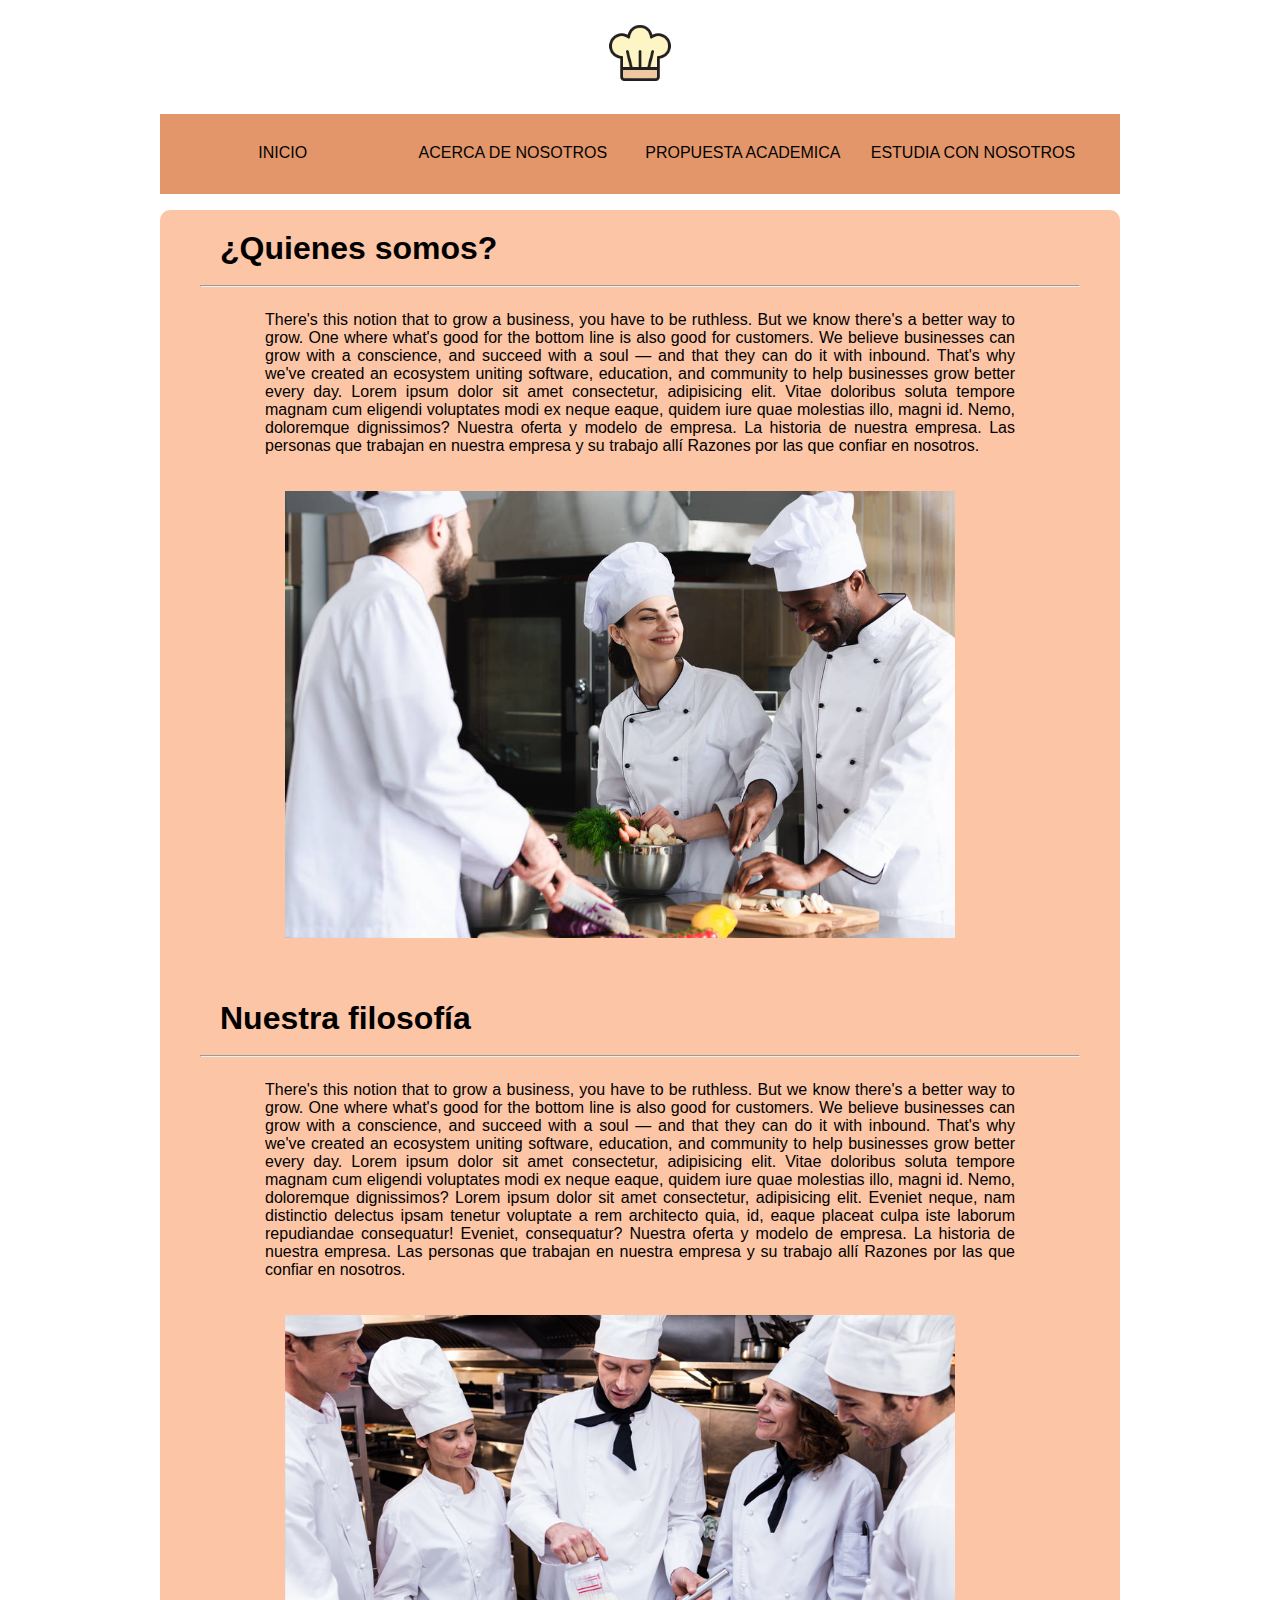
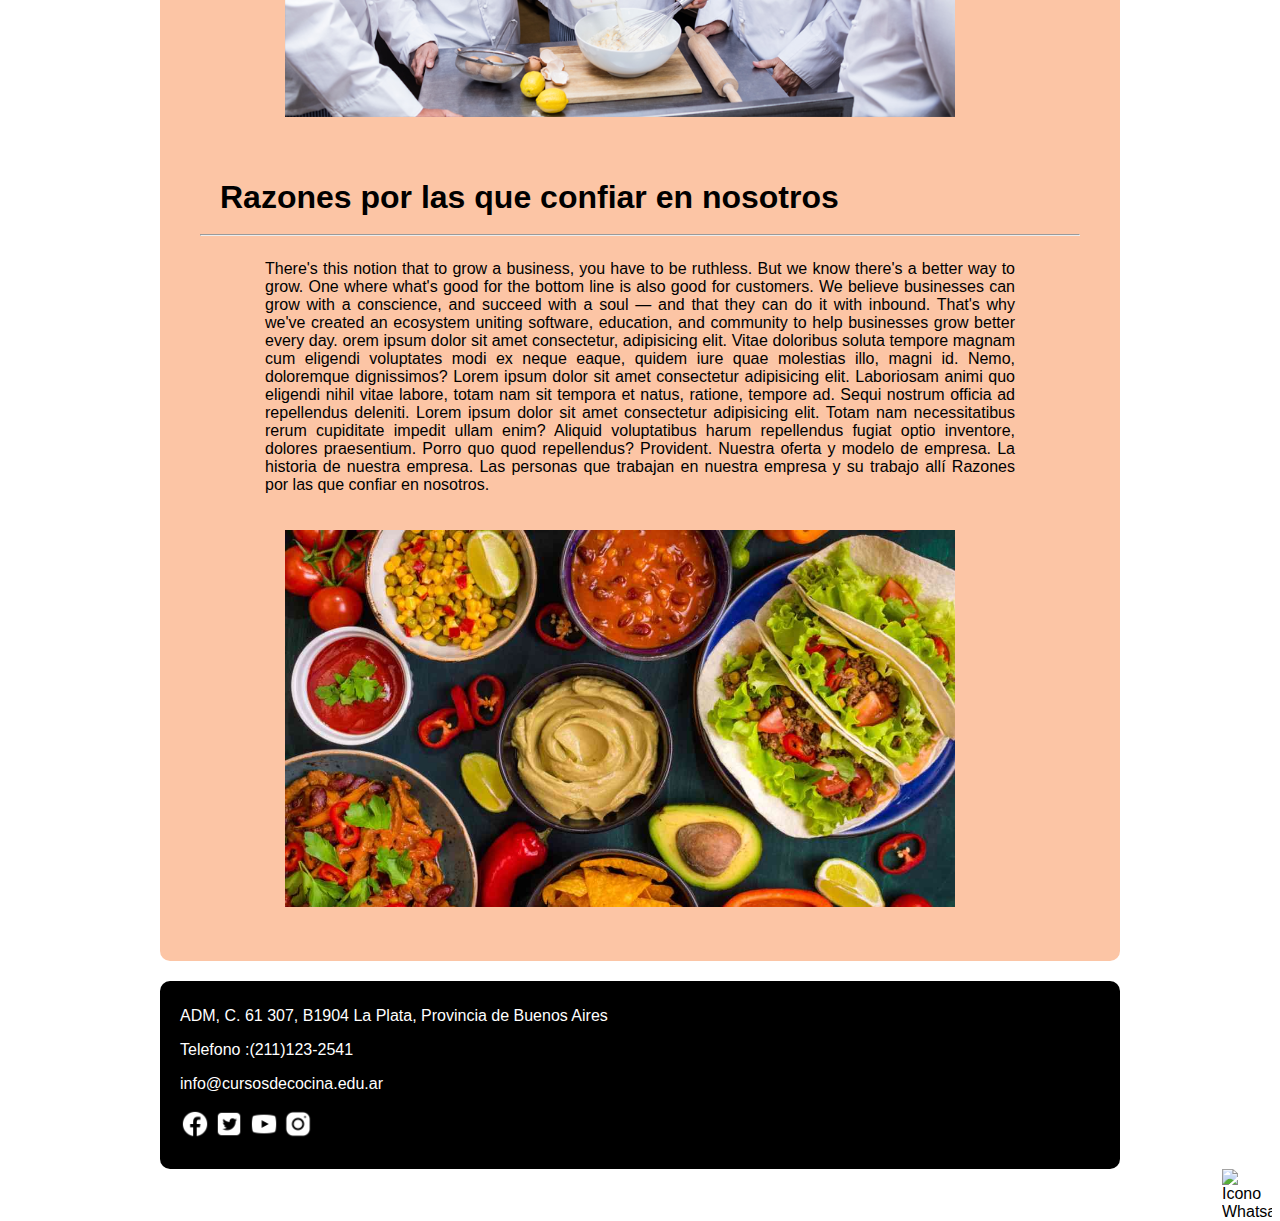
==== commit 23ebf9a4: "flexbox formulario" ====
--- a/pages/acercaDeNosotros.html
+++ b/pages/acercaDeNosotros.html
@@ -25,10 +25,14 @@
 
 <section id="contenido-principal">
           <!-- Quienes somos? -->
-          <h1>¿Quienes somos?</h1><br>
+          <h1>¿Quienes somos?</h1>
           <hr>
-            <article id="quienes-somos">
-              
+
+            <article class="tarjeta0">
+                
+                <div class="imagen0">
+                  <img src="../img/quienesSomos.jpg">
+                </div>
                 <p>
                   There's this notion that to grow a business, you have to be ruthless. But we know there's a better way to grow. One where what's good for the bottom line is also good for customers. We believe businesses can grow with a conscience, and succeed with a soul — and that they can do it with inbound. That's why we've created an ecosystem uniting software, education, and community to help businesses grow better every day.                    
                   Lorem ipsum dolor sit amet consectetur, adipisicing elit. Vitae doloribus soluta tempore magnam cum eligendi voluptates modi ex neque eaque, quidem iure quae molestias illo, magni id. Nemo, doloremque dignissimos?       
@@ -37,41 +41,46 @@
                   Las personas que trabajan en nuestra empresa y su trabajo allí
                   Razones por las que confiar en nosotros.                       
                 </p>
-              <img class="nosotros" src="../img/quienesSomos.jpg">
-            </article>            
+            </article>
+
             <br>
           <!-- Nuestra filosofía de empresa (misión y visión) -->
-          <h1>Nuestra filosofía</h1><br>
+          <h1>Nuestra filosofía</h1>
           <hr>
-            <article id="nuestra-filosofia">
-                        <p>
-                          There's this notion that to grow a business, you have to be ruthless. But we know there's a better way to grow. One where what's good for the bottom line is also good for customers. We believe businesses can grow with a conscience, and succeed with a soul — and that they can do it with inbound. That's why we've created an ecosystem uniting software, education, and community to help businesses grow better every day.                    
-                          Lorem ipsum dolor sit amet consectetur, adipisicing elit. Vitae doloribus soluta tempore magnam cum eligendi voluptates modi ex neque eaque, quidem iure quae molestias illo, magni id. Nemo, doloremque dignissimos?
-                          Lorem ipsum dolor sit amet consectetur, adipisicing elit. Eveniet neque, nam distinctio delectus ipsam tenetur voluptate a rem architecto quia, id, eaque placeat culpa iste laborum repudiandae consequatur! Eveniet, consequatur?
-                          Nuestra oferta y modelo de empresa.
-                          La historia de nuestra empresa.
-                          Las personas que trabajan en nuestra empresa y su trabajo allí
-                          Razones por las que confiar en nosotros.                       
-                        </p>
-                          <img class="mision" src="../img/trabajoEnEquipo.png">
-            </article>
-            <br>
-          <!-- Razones por las que confiar en nosotros -->
-          <h1>Razones por las que confiar en nosotros</h1><br>
-          <hr>
-          <article id="razones">
-           
-                <p>
+
+            <article class="tarjeta0">
+              <div class="imagen0">
+                <img src="../img/trabajoEnEquipo.png">
+              </div>
+              <p>
                 There's this notion that to grow a business, you have to be ruthless. But we know there's a better way to grow. One where what's good for the bottom line is also good for customers. We believe businesses can grow with a conscience, and succeed with a soul — and that they can do it with inbound. That's why we've created an ecosystem uniting software, education, and community to help businesses grow better every day.                    
-                orem ipsum dolor sit amet consectetur, adipisicing elit. Vitae doloribus soluta tempore magnam cum eligendi voluptates modi ex neque eaque, quidem iure quae molestias illo, magni id. Nemo, doloremque dignissimos?
-                Lorem ipsum dolor sit amet consectetur adipisicing elit. Laboriosam animi quo eligendi nihil vitae labore, totam nam sit tempora et natus, ratione, tempore ad. Sequi nostrum officia ad repellendus deleniti.
-                Lorem ipsum dolor sit amet consectetur adipisicing elit. Totam nam necessitatibus rerum cupiditate impedit ullam enim? Aliquid voluptatibus harum repellendus fugiat optio inventore, dolores praesentium. Porro quo quod repellendus? Provident.
+                Lorem ipsum dolor sit amet consectetur, adipisicing elit. Vitae doloribus soluta tempore magnam cum eligendi voluptates modi ex neque eaque, quidem iure quae molestias illo, magni id. Nemo, doloremque dignissimos?
+                Lorem ipsum dolor sit amet consectetur, adipisicing elit. Eveniet neque, nam distinctio delectus ipsam tenetur voluptate a rem architecto quia, id, eaque placeat culpa iste laborum repudiandae consequatur! Eveniet, consequatur?
                 Nuestra oferta y modelo de empresa.
                 La historia de nuestra empresa.
                 Las personas que trabajan en nuestra empresa y su trabajo allí
                 Razones por las que confiar en nosotros.                       
-                </p>
-                <img class="razones" src="../img/resultados2.jpg" heigth = "500" width = "600">
+              </p>
+            </article>
+
+            <br>
+          <!-- Razones por las que confiar en nosotros -->
+          <h1>Razones por las que confiar en nosotros</h1>
+          <hr>
+          <article class="tarjeta0">
+            <div class="imagen0">
+                <img src="../img/resultados2.jpg">
+            </div>
+            <p>
+            There's this notion that to grow a business, you have to be ruthless. But we know there's a better way to grow. One where what's good for the bottom line is also good for customers. We believe businesses can grow with a conscience, and succeed with a soul — and that they can do it with inbound. That's why we've created an ecosystem uniting software, education, and community to help businesses grow better every day.                    
+            orem ipsum dolor sit amet consectetur, adipisicing elit. Vitae doloribus soluta tempore magnam cum eligendi voluptates modi ex neque eaque, quidem iure quae molestias illo, magni id. Nemo, doloremque dignissimos?
+            Lorem ipsum dolor sit amet consectetur adipisicing elit. Laboriosam animi quo eligendi nihil vitae labore, totam nam sit tempora et natus, ratione, tempore ad. Sequi nostrum officia ad repellendus deleniti.
+            Lorem ipsum dolor sit amet consectetur adipisicing elit. Totam nam necessitatibus rerum cupiditate impedit ullam enim? Aliquid voluptatibus harum repellendus fugiat optio inventore, dolores praesentium. Porro quo quod repellendus? Provident.
+            Nuestra oferta y modelo de empresa.
+            La historia de nuestra empresa.
+            Las personas que trabajan en nuestra empresa y su trabajo allí
+            Razones por las que confiar en nosotros.                       
+            </p>
         </article>
 </section>
 
--- a/css/style.css
+++ b/css/style.css
@@ -2,22 +2,42 @@
     background-color: rgb(255, 255, 255);
 }
 
+html {
+    font-family: Verdana, Geneva, Tahoma, sans-serif;
+}
+
 h1 {
     color: black;
     font-family: Verdana, Geneva, Tahoma, sans-serif;
+    text-align: left;
     margin: 0px;
-    padding: 0px;
-    text-align: center;
+    padding: 20px 20px 10px 20px;
 }
 
 h2 {
     font-family: Verdana, Geneva, Tahoma, sans-serif;
-    margin: 20px 20px 0px 20px;
+    margin: 0px 20px 0px 20px;
     padding: 20px 20px 10px 20px;
     text-align: left;
 }
 
-p{
+h3 {
+    font-family: sans-serif;
+    font-size: x-large;
+    color: rgb(180, 92, 70);
+    font-weight: bold;
+    text-align: center;
+    text-decoration:underline;
+}
+
+h4 {
+    text-align: center;
+    font-size: 30px;
+    font-style: oblique;
+    font-weight: bold;
+}
+
+p {
     color: black;
     font-family: Verdana, Geneva, Tahoma, sans-serif;
 }
@@ -34,7 +54,21 @@
     padding: auto;
 }
 
-/*BARRA DE MENU*/
+/*--------------------------------------------------------------------------LOGO HEADER-------------------------------------------------------------------*/
+
+#marca img {
+    display: block;
+    width: 90px;
+    margin: auto;
+    position: static;
+    transition: width 2s;
+}
+
+#marca img:hover {
+    width: 140px;
+}
+
+/*------------------------------------------------------------------------BARRA DE MENU---------------------------------------------------------------------*/
 
 ul.navbar {
     list-style: none;
@@ -63,34 +97,236 @@
     color: white;
 }
 
-/*ESTUDIA CON NOSOTROS - FORMULARIO*/
-
-form {
+/*-----------------------------------------------------------------------------INDEX-------------------------------------------------------------------------*/
+
+/*Seccion Noticias*/
+
+#noticias {
+    width: 960px;
+    height: auto;
+    border-radius: 10px;
+    box-sizing: border-box;
+    background-color: #FCC5A5;
+    margin: auto;
+    padding: 0px 40px 30px 40px;
+}
+
+/*Imagenes y parrafos en articulo egresados*/
+
+#egresados {
+    height: 700px;
+}
+
+#imagen01 {
+    background-image: url(../img/egresados.jpg);
+    float: left;
+    margin-top: 10px;
+    background-size: cover;
+    width: 450px;
+    height: 320px;
+    margin-bottom: 20px;
+    box-sizing: border-box;
+}
+
+#parrafo01 {
     display: block;
-    max-width: fit-content;
-    padding:30px;
-    border-radius:10px;
-    margin: auto;
+    float: right;
+    width: 400px;
+    height: 320px;
+    margin: 0px;
+    box-sizing: border-box;
+    text-align: justify;
+    margin-top: 10px;
+    margin-bottom: 20px;
+}
+
+#imagen02 {
+    background-image: url(../img/egresados2.jpg);
+    float: left;
+    margin-top: 10px;
+    background-size: cover;
+    width: 450px;
+    height: 320px;
+    margin-bottom: 20px;
+    box-sizing: border-box;
+}
+
+#parrafo02 {
+    display: block;
+    width: 400px;
+    height: 320px;
+    float: right;
+    margin: 0px;
+    box-sizing: border-box;
+    text-align: justify;
+    margin-top: 10px;
+    margin-bottom: 20px;
+}
+
+/*Articulo Proximas Inscripciones*/
+
+#inscripciones{
+    height: 200px;
+    width: 800px;
+    text-align: center;
+    margin: auto;
+}
+
+#boton-propuesta-academica{
     background-color:#FCC5A5;
+    width: 400px;
+    margin: auto; 
+    margin-bottom: 10px;
+    padding: auto;
+    height: 80px;
+}
+
+#texto-boton {
+    font-size: 30px;
+    border-radius: 40px;
+    background-color:#e2966a;
+    box-sizing: border-box;
+    width: 450px;
+    padding: 10px 0px 10px 0px;
+    margin: auto;
+    font-style: italic;
+    text-align: center;
+}
+
+#texto-boton a {
+    text-decoration: none;
+}
+
+#texto-boton :hover {
+    color: rgb(255, 255, 255);
+}
+
+/* Seccion Recetas*/
+
+ #recetas {
+    width: 960px;
+    height: auto;
+    border-radius: 10px;
+    box-sizing: border-box;
+    background-color: #FCC5A5;
+    margin: auto;
+    padding: 0px 40px 30px 40px;
+    margin-top: 20px;
+}
+
+/*FLEXBOX DE PRUEBA*/
+
+.imagen0 {
+    height: auto;
+    width: 100%;
+    margin: 0px;
+}
+
+.imagen0 img {
+    border: 0;
+    width: 670px;
+    margin: 20px;
+}
+
+.tarjeta0 {
+    display: flex;
+    flex-wrap: wrap-reverse; /*se ajustan las cajas al ancho de la ventana, es decir se acomodan hacia cualquier linea*/
+    width: 750px;
+    margin: auto;
+}
+
+.tarjeta0 p {
+    text-align: justify;
+}
+
+.imagen {
+    height: auto;
+    width: 100%;
+    margin: 0px;
+}
+
+.imagen img {
+    border: 0;
+    width: 470px;
+    margin: 20px;
+    
+}
+
+.tarjeta {
+    display: flex;
+    flex-wrap: nowrap; /*se ajustan las cajas al ancho de la ventana, es decir se acomodan hacia cualquier linea*/
+    width: 850px;
+    margin: auto;
+}
+
+.tarjeta p {
+    text-align: justify;
+}
+
+/*--------------------------------------------------------------------ACERCA DE NOSOTROS-¿QUIENES SOMOS?--------------------------------------------------------------*/
+
+#contenido-principal {
+    width: 960px;
+    background-color: #FCC5A5;
+    color: black;
+    margin: auto;
+    padding: 0px 40px 30px 40px;
+    box-sizing: border-box;
+    border-radius: 10px;
+}
+
+#quienes-somos p {
+    font-family: Verdana, Geneva, Tahoma, sans-serif;
     font-size: 16px;
-    font-family: Verdana, Geneva, Tahoma, sans-serif;
-}
-
-/*LOGO HEADER*/
-
-#marca img {
-    display: block;
-    width: 90px;
-    margin: auto;
-    position: static;
-    transition: width 2s;
-}
-
-#marca img:hover {
-    width: 140px;
-}
-
-/*PROPUESTA ACADEMICA*/
+    text-align: justify;
+    margin-bottom: 10px;
+}
+
+#nuestra-filosofia p {
+    font-family: Verdana, Geneva, Tahoma, sans-serif;
+    font-size: 16px;
+    text-align: justify;
+    margin-bottom: 10px;
+}
+
+#razones p {
+    font-family: Verdana, Geneva, Tahoma, sans-serif;
+    font-size: 16px;
+    text-align: justify;
+    margin-bottom: 10px;
+}
+
+#img1 {
+    text-align: center;
+    
+}
+
+#img1 img {
+    width: 700px;
+    border-radius: 40px;
+    padding-top: 20px;
+}
+
+#img2 {
+    text-align: center;
+}
+#img2 img {
+    width: 800px;
+    border-radius: 40px;
+    padding-top: 20px;
+}
+
+#img3 {
+    text-align: center;    
+}
+
+#img3 img {
+    width: 800px;
+    border-radius: 40px;
+    padding-top: 20px;
+}
+
+/*-----------------------------------------------------------------------PROPUESTA ACADEMICA-----------------------------------------------------------------*/
 
 #imagenreposteria img {
     max-width: 250px;
@@ -113,6 +349,7 @@
     background-color:#FCC5A5;
     margin: auto;
     margin-bottom: 10px;
+    box-sizing: border-box;
 }
 
 .carrera1 p {
@@ -126,6 +363,7 @@
     width: 960px;
     margin: auto; 
     margin-bottom: 10px;
+    margin-top: 20px;
     padding: auto;
     height: 60px;
 }
@@ -138,8 +376,12 @@
     width: 350px;
     padding: 10px 0px 10px 0px;
     margin: auto;
-    background-color:chartreuse;
+    background-color:#e2966a;
     height: 60px;
+}
+
+#botoninscripcion a {
+    text-decoration: none;
 }
 
 #botoninscripcion p:hover {
@@ -147,298 +389,70 @@
     color: white;
 }
 
-/*ACERCA DE NOSOTROS*/
-
-#contenido-principal {
-    width: 960px;
-    background-color: #FCC5A5;
-    color: black;
-    margin: auto;
-    padding: 30px 30px 30px 40px;
-    box-sizing: border-box;
-    border-radius:10px;
-}
-
-#quienes-somos {
-    font-family: Verdana, Geneva, Tahoma, sans-serif;
+
+
+/*------------------------------------------------------------------ESTUDIA CON NOSOTROS - FORMULARIO------------------------------------------------------------*/
+
+#formulario { /*seccion*/
+    width: 960px;
+    height: 850px;
+    margin: auto;
+    padding-bottom: 20px;
+    display: flex;
+    flex-wrap: nowrap;
+}
+
+form {
+    display: block;
+    min-width: fit-content;
+    padding: 30px;
+    border-radius: 10px;
+    background-color:#FCC5A5;
     font-size: 16px;
-    text-align: justify;
-    margin-bottom: 10px;
-}
-
-#nuestra-filosogia {
-    font-family: Verdana, Geneva, Tahoma, sans-serif;
+    font-family: Verdana, Geneva, Tahoma, sans-serif;
+}
+
+#aside {
+    box-sizing: border-box;
+    padding-left: 10px;
+    width: auto;
+    height: auto;
+}
+
+#aside img {
+    box-sizing: border-box;
+    display: block;
+    width: 100%;
+    height: 100%;
+    border-radius: 10px;
+    margin: 0;
+    padding: 0;
+}
+
+#api {
+    width: 960px;
+    margin: auto;
+    box-sizing: border-box;
+}
+
+#maps {
+    margin: auto;
     font-size: 16px;
-    text-align: justify;
-    margin-bottom: 10px;
-}
-
-#razones {
-    font-family: Verdana, Geneva, Tahoma, sans-serif;
-    font-size: 16px;
-    text-align: justify;
-    margin-bottom: 10px;
-}
-
-.nosotros {
-    width: 500px;
-}
-
-.mision {
-    width: 500px;
-}
-
-/*INDEX*/
-
-#noticias {
-    width: 960px;
-    border-radius: 10px;
-    box-sizing: border-box;
-    background-color: #FCC5A5;
-    margin: auto;
-    padding: 30px 30px 40px 30px;
-    text-align: center;
-}
-
-#noticias-egresados {
-    width: 960px;
-    border-radius: 10px;
-    box-sizing: border-box;
-    background-color: #FCC5A5;
-    margin: auto;
-    padding: 30px;
-}
-
-.subtitulos {
-    font-family: sans-serif;
-    font-size:x-large;
-    color: rgb(180, 92, 70);
-    font-weight:bold;
-}
-
-.imagen img {
-    width: 600px;
-    margin: 0px 10px 20px 20px;
-    padding: 0px;           
-}
-
-.parrafo {
-    padding: 0%;
-}
-
-.parrafo p {
-    font-size: 15px;
-    text-shadow: 10px;
-    padding:0%;
-    font-weight: bold;
-    text-align:justify;
-}
-
-#inscripciones h3 {
-    text-decoration:underline;
-}
-
-#inscripciones h4 {
-    text-align: center;
-    font-size: 30px;
-    font-style: oblique;
-    font-weight: bold;
-}
-
-#inscripciones a {
-    float:middle;
-    font-size: 40px;
-    font-style: oblique;
-    text-decoration:underline;
-}
-
-#recetas {
-    width: 960px;
-    border-radius: 10px;
-    box-sizing: border-box;
-    background-color: #FCC5A5;
-    margin: auto;
-    margin-top: 15px;
-    padding: 30px;
-}
-
-#presentacion {
-    padding: 10px;
-    padding-right: 10px;
-
-}
-
-#subtitulo-receta {
-    text-align: center;
-    font-size: 25px;
-    font-style: oblique;
-    font-weight: bold;
-    color: #9a5329;
-    font-weight: bold;
-}
-
-#imagen1 {
-    background-image: url(../img/pizzasintacc.jpg);
-    width: 400px;
-    height: 300px;
-    float: center;
-    margin-bottom: 15px;
-    padding: 10px;
-    background-size: cover;
-}
-
-#parrafo1 {
-    font-size: 15px;
-    width: 200;
-    height: 300;
-    margin-bottom: 10;
-    padding: 15px;
-    text-align: justify;
-    float: center;
-    font-weight: bold;
-}
-
-#texto-contenido {
-    width: 200 ;
-    height: 300;
-    background-color: #FCC5A5;
-    float:center;
-    font-weight: bold;
-    padding: 10px;
-}
-
-#parrafo2 {
-   font-size: 15px;
-   font-weight: bold;
-   float: center;
-   text-align: justify;
-}
-
-#imagen2 {
-    background-image: url(../img/cebollasmoradasrellenas.jpg);
-    width: 400px;
-    height: 300px;
-    float: center;
-    margin-bottom: 15px;
-    padding: 10px;
-    background-size: cover;
-}
-
-#saludables {
-    width: 200 ;
-    height: 300;
-    background-color: #FCC5A5;
-    float:center;
-    padding: 10px;
-}
-
-#imagen3 {
-    background-image: url(../img/saludables3.jpg);
-    width: 400px;
-    height: 300px;
-    float: center;
-    margin-bottom: 15px;
-    padding: 10px;
-    background-size: cover;
-}
-
-#parrafo3 {
-    font-size: 15px;
-    width: 300;
-    height: 300;
-    margin-bottom: 10;
-    padding: 15px;
-    box-sizing: border-box;
-    text-align: justify;
-    float:center;
-    font-weight: bold;
-
-}
-
-#imagen4 {
-    background-image: url(../img/saludables2.jpg);
-    width: 400px;
-    height: 300px;
-    float: center;
-    /*margin-bottom: 15px;
-    padding: 10px;*/
-    background-size: cover;
-}
-
-#parrafo4 {
-    font-size: 15px;
-    width: 200;
-    height: 300;
-    font-weight: bold;
-    margin-bottom: 10;
-    padding: 15px;
-    float: center;
-}
-
-#faciles {
-    width: 200 ;
-    height: 300;
-    background-color: #FCC5A5;
-    float:center;
-    padding: 10px;
-    font-weight: bold;
-}
-
-#imagen5 {
-    background-image: url(../img/faciles2.jpg);
-    width: 400px;
-    height: 300px;
-    float: center;
-    margin-bottom: 5px;
-    padding: .1px;
-    background-size: cover;
-    
-}
-
-#parrafo5 {
-    font-size: 15px;
-    width: 200;
-    height: 300;
-    margin-bottom: 10;
-    padding: 15px;
-    font-weight: bold;
-}
-
-#imagen6 {
-    background-image: url(../img/faciles3.jpg);
-    width: 400px;
-    height: 300px;
-    float: center;
-    margin-bottom: 15px;
-    padding: 10px;
-    background-size: cover;
-}
-
-#parrafo6 {
-    font-size: 15px;
-    width: 300;
-    height: 300;
-    margin-bottom: 10;
-    padding: 15px;
-    box-sizing: border-box;
-    text-align: center;
-    font-weight: bold;
-    
-}
-
-/*LOGO WHATSAPP*/
-
+    height: 500px;
+    margin-top: 15px; 
+}
+
+/*------------------------------------------------------------------------LOGO WHATSAPP--------------------------------------------------------------------------*/
 #logowpp {
     margin: auto;
 }
 
 #logowpp img {
     width: 50px;
-    
     float: right;
 }
 
-/*FOOTER*/
+/*----------------------------------------------------------------------------FOOTER-----------------------------------------------------------------------------*/
 
 #botonera-footer {
     color: rgb(254, 255, 255);
@@ -446,8 +460,7 @@
     font-family: Verdana, Geneva, Tahoma, sans-serif;
     font-size: 16px;
     text-align: justify;
-    width: 960px;
-    
+    width: 960px; 
 }
 
 #datos {
@@ -455,7 +468,7 @@
     padding-left: 20px; 
     border-radius:10px;
     padding: 10px 20px 10px 20px;
-    margin: 10px 0px 0px 0px;
+    margin: 20px 0px 0px 0px;
 }
 
 #datos p {
@@ -481,7 +494,8 @@
     padding: 0px;
 }
 
-/*Diseño Responsive Media Query*/
+
+/*Diseño Responsive Media Query de la Pagina Propuesta Academica*/
 /*Modo tableta*/
 
 @media all and (min-width: 600px) and (max-width: 1023px) {
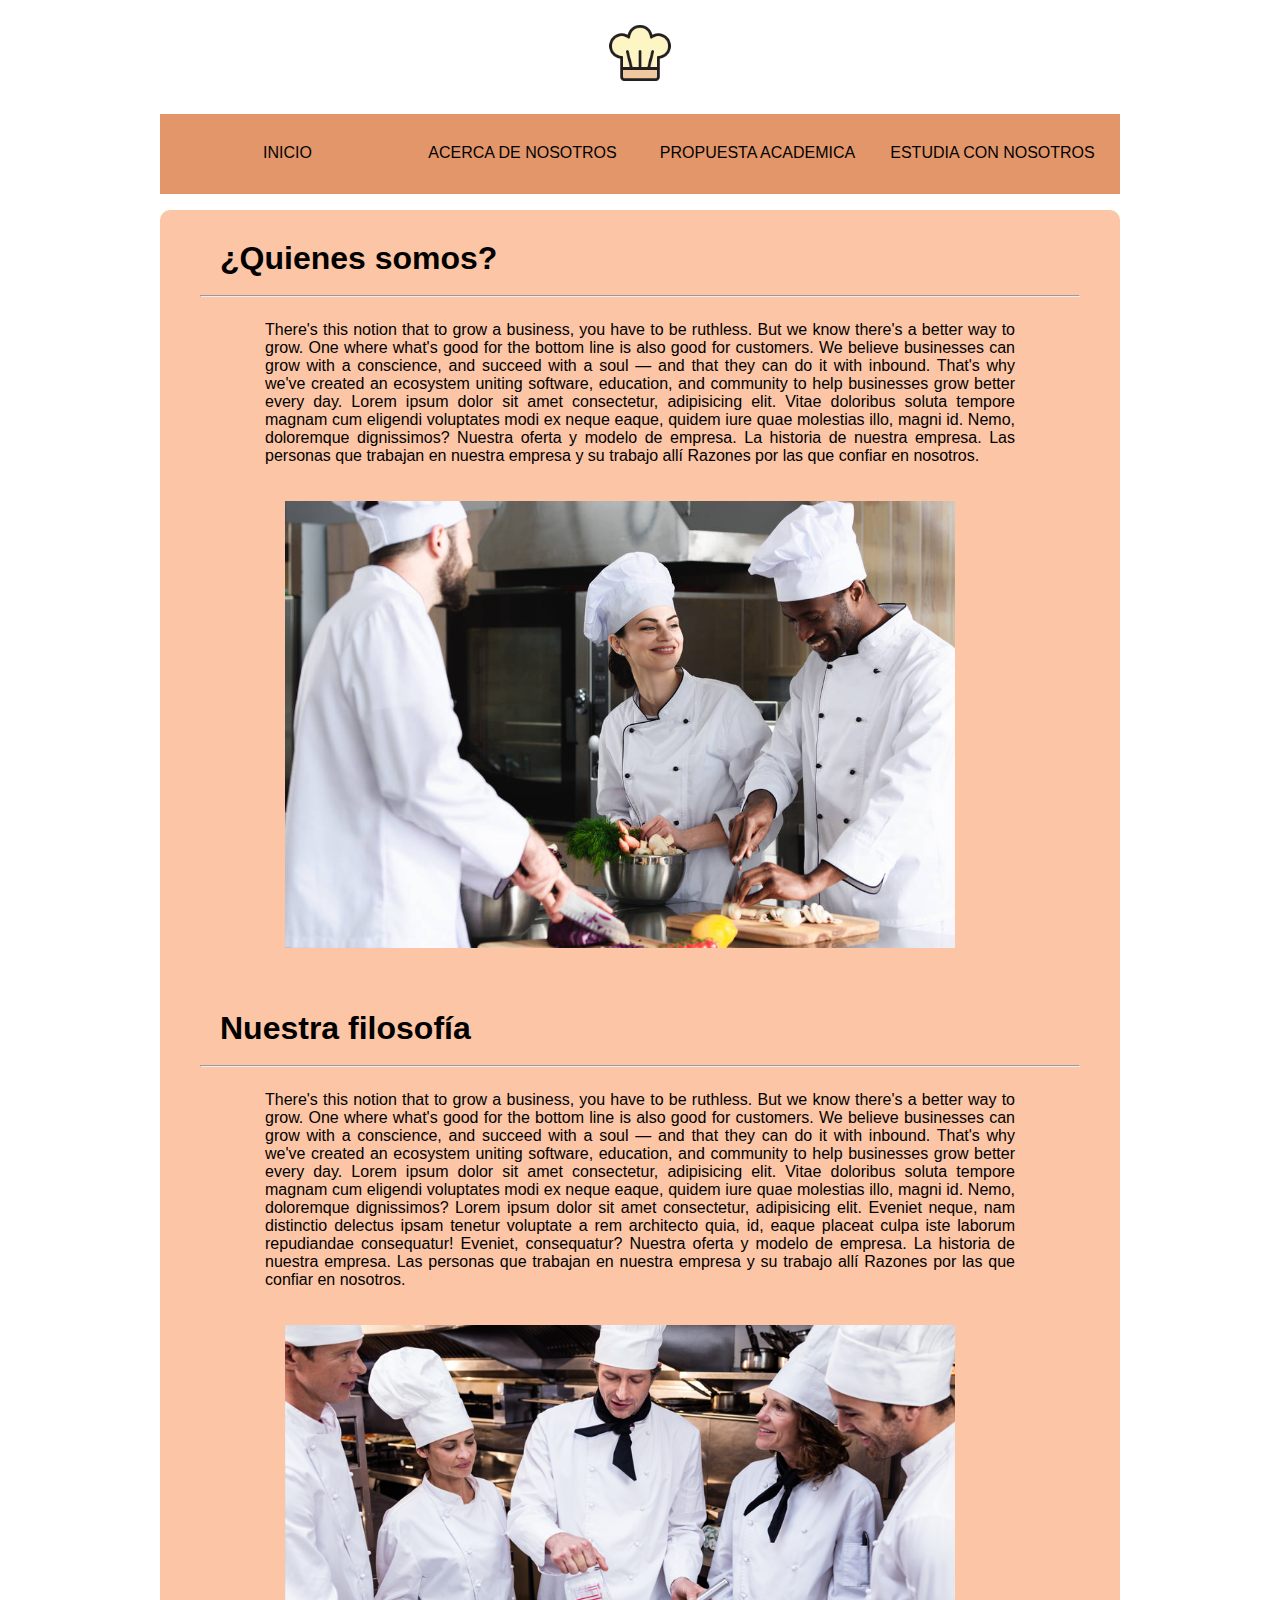
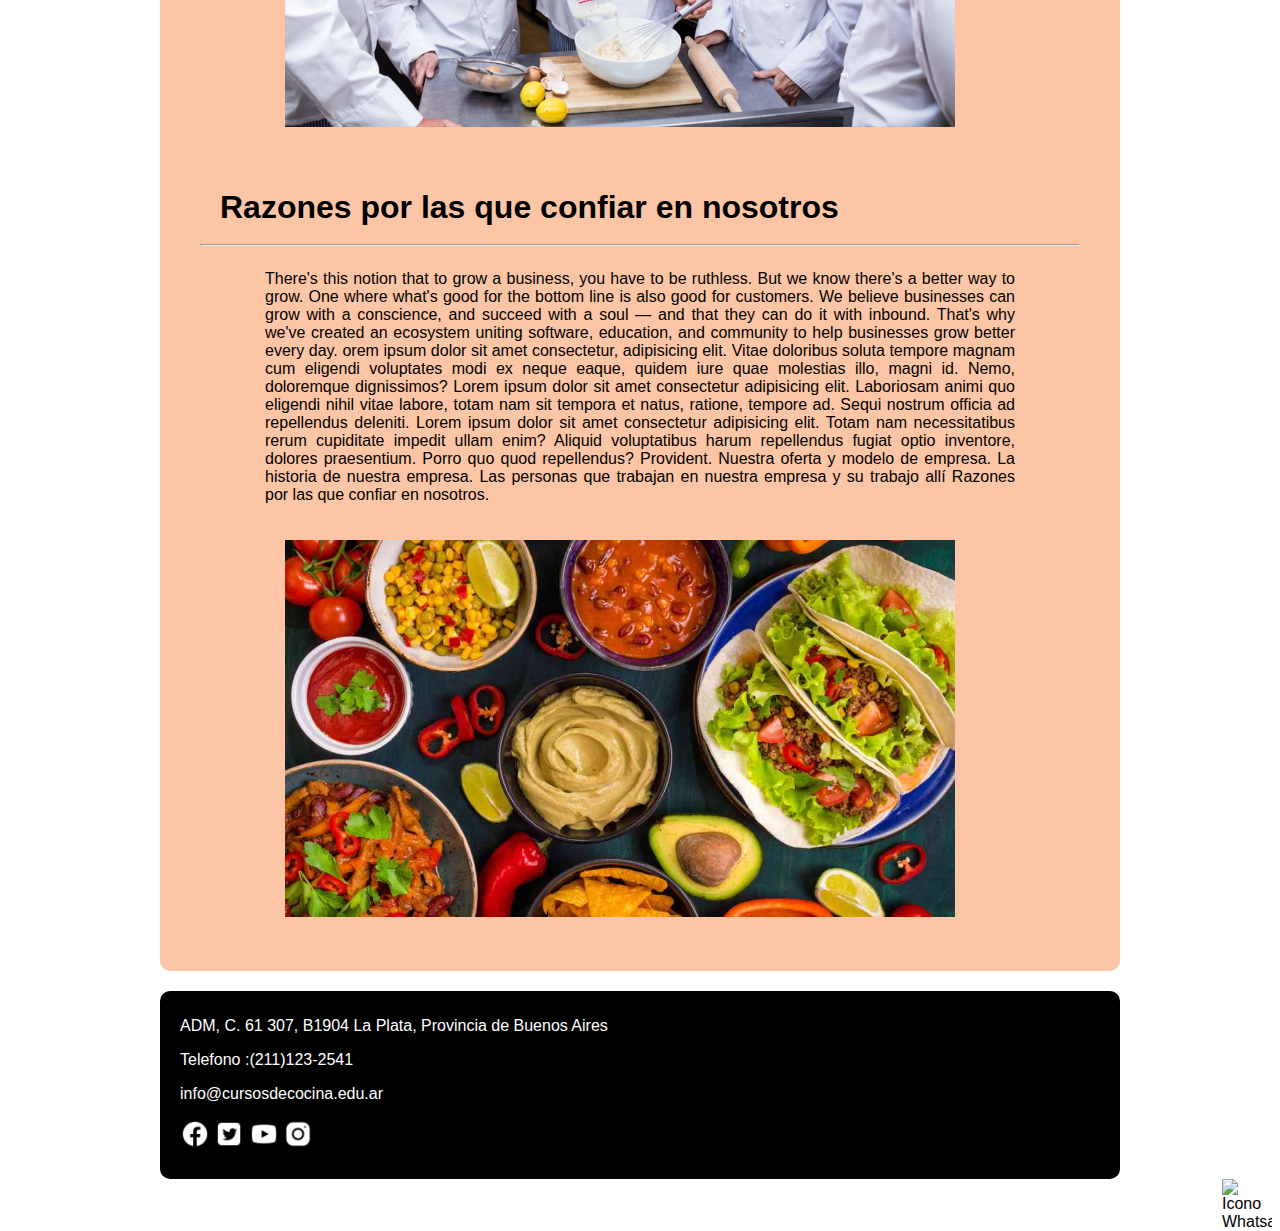
==== commit cb93e277: "menu flex" ====
--- a/pages/acercaDeNosotros.html
+++ b/pages/acercaDeNosotros.html
@@ -12,14 +12,16 @@
       <div id="marca">
         <img src="../img/icono.png" alt="logo de la empresa">
       </div>
-            <nav id="menu">
-                    <ul class="navbar">
-                        <li><a href="../index.html">Inicio</a></li>
-                        <li><a href="../pages/acercaDeNosotros.html">Acerca de nosotros</a></li>
-                        <li><a href="../pages/propuestaAcademica.html">Propuesta Academica</a></li>
-                        <li><a href="../pages/estudiaConNosotros.html">Estudia con nosotros</a></li>
-                    </ul>
-            </nav>
+      <section class="menu">
+        <nav class="navbar">
+            <ul>
+                <li><a href="../index.html">Inicio</a></li>
+                <li><a href="../pages/acercaDeNosotros.html">Acerca de nosotros</a></li>
+                <li><a href="../pages/propuestaAcademica.html">Propuesta Academica</a></li>
+                <li><a href="../pages/estudiaConNosotros.html">Estudia con nosotros</a></li>
+            </ul>
+        </nav>
+    </section>
     </header>
 </body>
 
--- a/css/style.css
+++ b/css/style.css
@@ -70,30 +70,39 @@
 
 /*------------------------------------------------------------------------BARRA DE MENU---------------------------------------------------------------------*/
 
-ul.navbar {
+.menu {
+    width: 960px;
+}
+
+.navbar ul {
+    display: flex;
+    flex-wrap: wrap;
     list-style: none;
+    justify-content: space-around;
     background-color: #e2966a;
     height: 50px;
     padding: 20px 10px 10px 10px;
     position: static;
-}
-
-ul.navbar a {
+    
+}
+
+.navbar ul li {
+    flex: 1 0 auto;
+    width: 24%;
+    text-align: center;
+    margin-bottom: 10px;
+    margin-top: 10px;  
+}
+
+.navbar li a {
+    display: block;
     font-family: Verdana, Geneva, Tahoma, sans-serif;
     text-decoration: none;
     color: rgb(2, 2, 2);
     text-transform: uppercase;
 }
 
-ul.navbar li {
-    display: inline-block;
-    width: 24%;
-    text-align: center;
-    margin-bottom: 10px;
-    margin-top: 10px;  
-}
-
-ul.navbar a:hover{
+.navbar li a:hover {
     color: white;
 }
 
@@ -108,7 +117,7 @@
     box-sizing: border-box;
     background-color: #FCC5A5;
     margin: auto;
-    padding: 0px 40px 30px 40px;
+    padding: 10px 40px 30px 40px;
 }
 
 /*Imagenes y parrafos en articulo egresados*/
@@ -210,7 +219,7 @@
     box-sizing: border-box;
     background-color: #FCC5A5;
     margin: auto;
-    padding: 0px 40px 30px 40px;
+    padding: 10px 40px 30px 40px;
     margin-top: 20px;
 }
 
@@ -270,7 +279,7 @@
     background-color: #FCC5A5;
     color: black;
     margin: auto;
-    padding: 0px 40px 30px 40px;
+    padding: 10px 40px 30px 40px;
     box-sizing: border-box;
     border-radius: 10px;
 }
@@ -327,35 +336,37 @@
 }
 
 /*-----------------------------------------------------------------------PROPUESTA ACADEMICA-----------------------------------------------------------------*/
+
+#academicas {
+    width: 960px;
+    margin: auto;  
+}
+
+.carreras {
+    border-radius:10px;
+    background-color:#FCC5A5;
+    margin: auto;
+    margin-bottom: 10px;
+    box-sizing: border-box;
+    padding: 10px 40px 30px 40px;
+}
+
+.carrera1 {
+    display: inline-flex;
+    flex-wrap: nowrap;
+}
+
+.carrera1 p {
+    padding: 10px 20px 20px 10px;
+    background-color: #FCC5A5;
+    margin: 10px 20px 20px 20px;
+}
 
 #imagenreposteria img {
     max-width: 250px;
     margin: 10px 10px 20px 20px;
     padding: 10px 10px 30px 20px;
     position: static;
-}
-
-#academicas {
-    width: 960px;
-    margin: auto;
-}
-
-.carrera1 {
-    display: inline-flex;
-}
-
-.carreras {
-    border-radius:10px;
-    background-color:#FCC5A5;
-    margin: auto;
-    margin-bottom: 10px;
-    box-sizing: border-box;
-}
-
-.carrera1 p {
-    padding: 10px 20px 20px 10px;
-    background-color: #FCC5A5;
-    margin: 10px 20px 20px 20px;
 }
 
 #botoninscripcion {
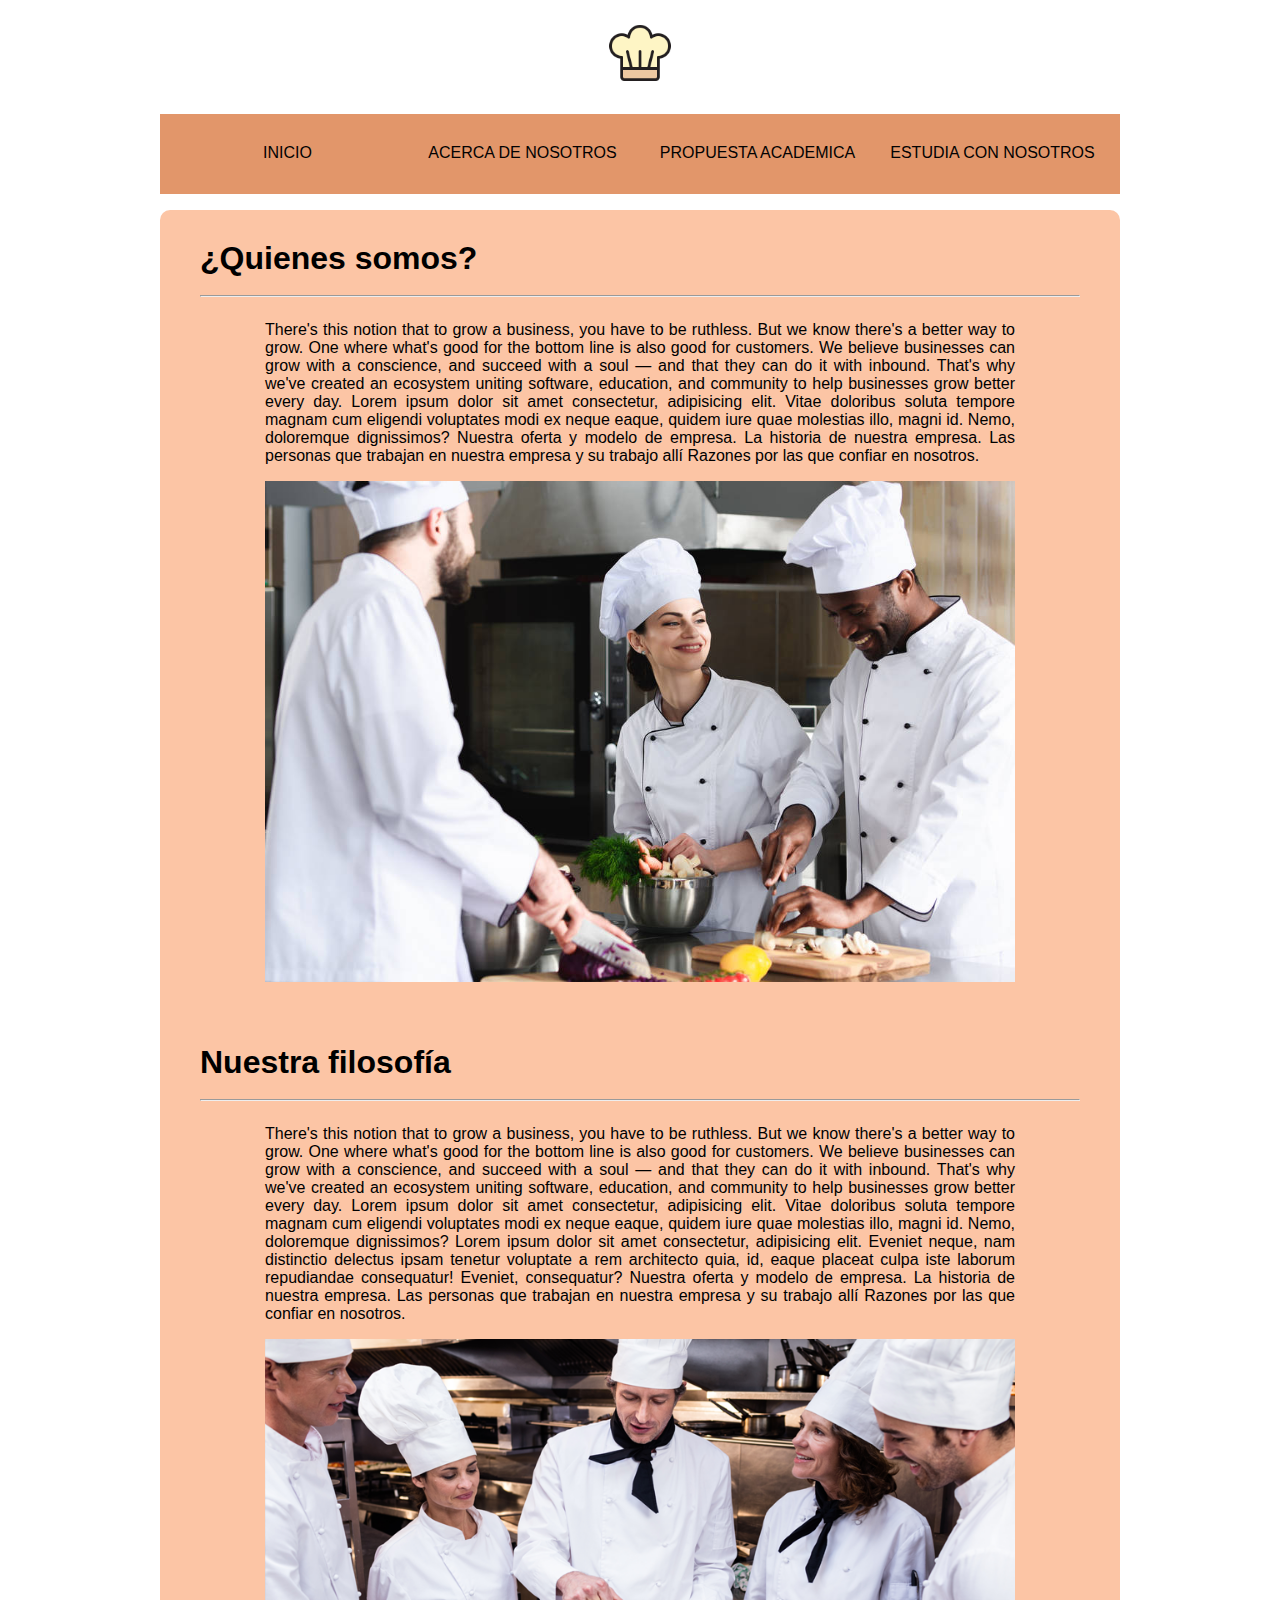
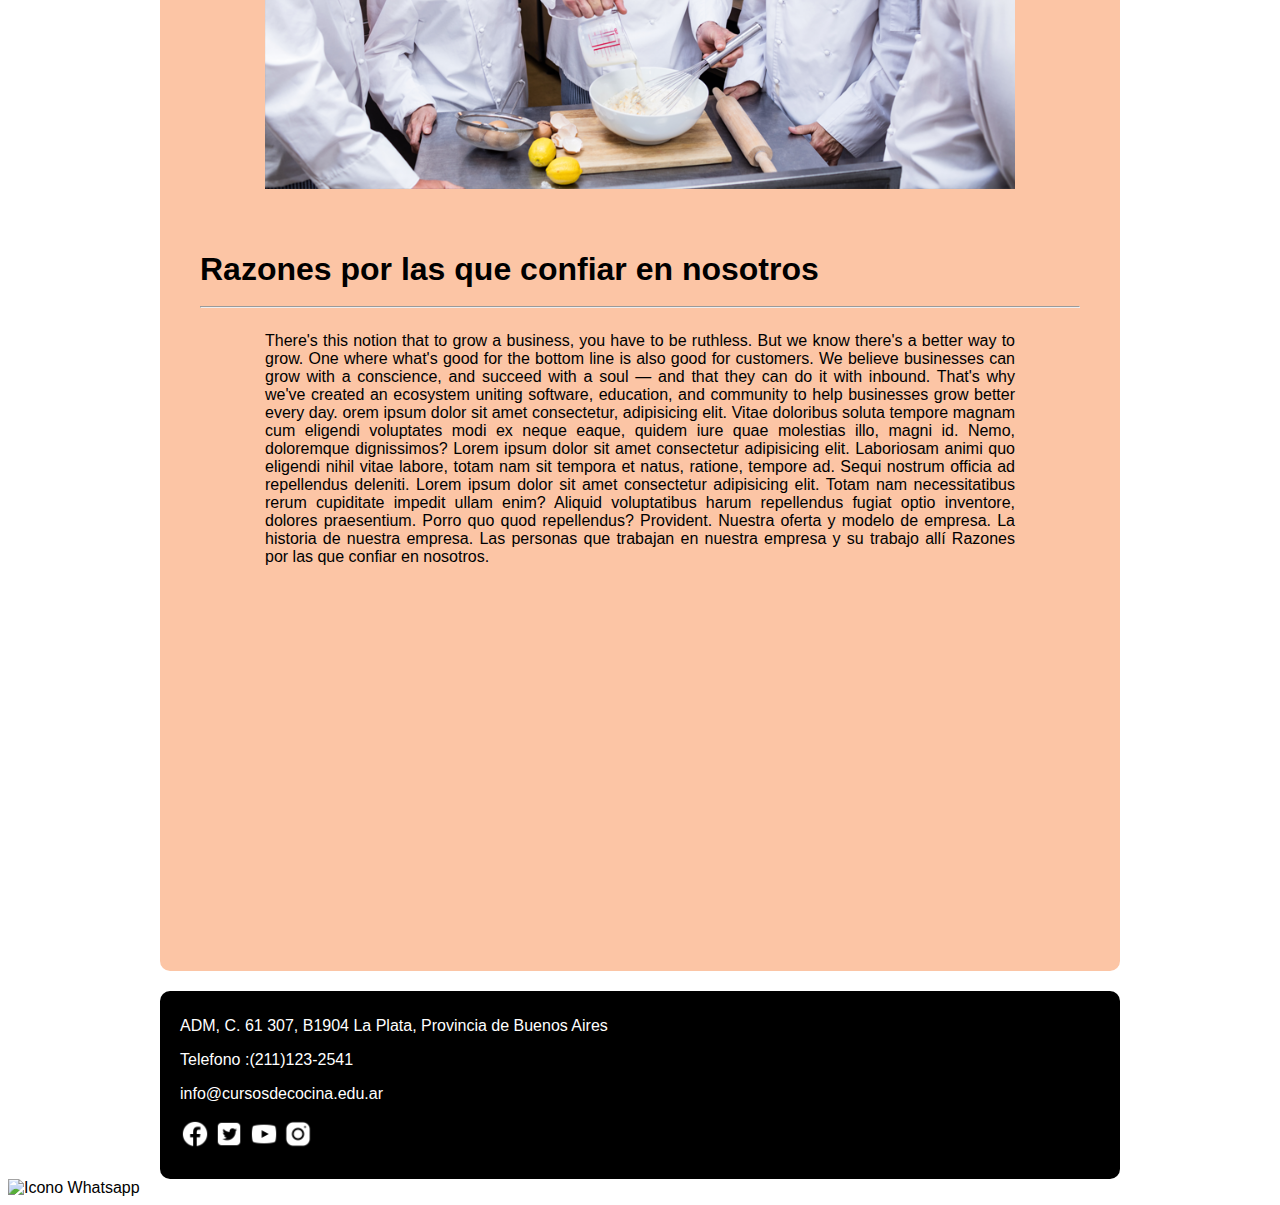
==== commit ec0a35b4: "arreglo responsive logo wpp" ====
--- a/pages/acercaDeNosotros.html
+++ b/pages/acercaDeNosotros.html
@@ -4,6 +4,7 @@
     <meta charset="UTF-8">
     <meta http-equiv="X-UA-Compatible" content="IE=edge">
     <meta name="viewport" content="width=device-width, initial-scale=1.0">
+
     <link rel="stylesheet" href="../css/style.css">
     <title>Sobre nosotros</title>
 </head>
@@ -70,8 +71,8 @@
           <h1>Razones por las que confiar en nosotros</h1>
           <hr>
           <article class="tarjeta0">
-            <div class="imagen0">
-                <img src="../img/resultados2.jpg">
+            <div id="video">
+              <iframe width="560" height="315" src="https://www.youtube.com/embed/6IJm5g7gapI" title="YouTube video player" frameborder="0" allow="accelerometer; autoplay; clipboard-write; encrypted-media; gyroscope; picture-in-picture" allowfullscreen></iframe>
             </div>
             <p>
             There's this notion that to grow a business, you have to be ruthless. But we know there's a better way to grow. One where what's good for the bottom line is also good for customers. We believe businesses can grow with a conscience, and succeed with a soul — and that they can do it with inbound. That's why we've created an ecosystem uniting software, education, and community to help businesses grow better every day.                    
--- a/css/style.css
+++ b/css/style.css
@@ -6,28 +6,35 @@
     font-family: Verdana, Geneva, Tahoma, sans-serif;
 }
 
+header {
+    width: 960px;
+    margin: auto;
+}
+
 h1 {
     color: black;
     font-family: Verdana, Geneva, Tahoma, sans-serif;
     text-align: left;
     margin: 0px;
-    padding: 20px 20px 10px 20px;
+    padding: 20px 20px 10px 0px;
 }
 
 h2 {
     font-family: Verdana, Geneva, Tahoma, sans-serif;
-    margin: 0px 20px 0px 20px;
-    padding: 20px 20px 10px 20px;
+    margin: 0px 20px 0px 00px;
+    padding: 20px 20px 10px 0px;
     text-align: left;
 }
 
 h3 {
     font-family: sans-serif;
-    font-size: x-large;
+    font-size: 35px;
     color: rgb(180, 92, 70);
     font-weight: bold;
     text-align: center;
-    text-decoration:underline;
+    text-decoration: underline;
+    margin-top: 20px;
+    margin-bottom: 10px;
 }
 
 h4 {
@@ -42,11 +49,6 @@
     font-family: Verdana, Geneva, Tahoma, sans-serif;
 }
 
-header {
-    width: 960px;
-    margin: auto;
-}
-
 footer {
     box-sizing: border-box;
     width: 960px; 
@@ -61,11 +63,6 @@
     width: 90px;
     margin: auto;
     position: static;
-    transition: width 2s;
-}
-
-#marca img:hover {
-    width: 140px;
 }
 
 /*------------------------------------------------------------------------BARRA DE MENU---------------------------------------------------------------------*/
@@ -126,52 +123,6 @@
     height: 700px;
 }
 
-#imagen01 {
-    background-image: url(../img/egresados.jpg);
-    float: left;
-    margin-top: 10px;
-    background-size: cover;
-    width: 450px;
-    height: 320px;
-    margin-bottom: 20px;
-    box-sizing: border-box;
-}
-
-#parrafo01 {
-    display: block;
-    float: right;
-    width: 400px;
-    height: 320px;
-    margin: 0px;
-    box-sizing: border-box;
-    text-align: justify;
-    margin-top: 10px;
-    margin-bottom: 20px;
-}
-
-#imagen02 {
-    background-image: url(../img/egresados2.jpg);
-    float: left;
-    margin-top: 10px;
-    background-size: cover;
-    width: 450px;
-    height: 320px;
-    margin-bottom: 20px;
-    box-sizing: border-box;
-}
-
-#parrafo02 {
-    display: block;
-    width: 400px;
-    height: 320px;
-    float: right;
-    margin: 0px;
-    box-sizing: border-box;
-    text-align: justify;
-    margin-top: 10px;
-    margin-bottom: 20px;
-}
-
 /*Articulo Proximas Inscripciones*/
 
 #inscripciones{
@@ -223,18 +174,21 @@
     margin-top: 20px;
 }
 
-/*FLEXBOX DE PRUEBA*/
+/*FLEXBOX*/
 
 .imagen0 {
     height: auto;
+    width: 750px;
+    margin: 10px;
+    margin: auto;
+    box-sizing: border-box;
+}
+
+.imagen0 img {
+    border: 0px;
     width: 100%;
+    height: 100%;
     margin: 0px;
-}
-
-.imagen0 img {
-    border: 0;
-    width: 670px;
-    margin: 20px;
 }
 
 .tarjeta0 {
@@ -242,10 +196,12 @@
     flex-wrap: wrap-reverse; /*se ajustan las cajas al ancho de la ventana, es decir se acomodan hacia cualquier linea*/
     width: 750px;
     margin: auto;
+    padding-bottom: 20px;
 }
 
 .tarjeta0 p {
     text-align: justify;
+    width: 100%;
 }
 
 .imagen {
@@ -256,9 +212,8 @@
 
 .imagen img {
     border: 0;
-    width: 470px;
-    margin: 20px;
-    
+    width: 370px;
+    margin: 20px;  
 }
 
 .tarjeta {
@@ -332,6 +287,11 @@
 #img3 img {
     width: 800px;
     border-radius: 40px;
+    padding-top: 20px;
+}
+
+#video {
+    margin: auto;
     padding-top: 20px;
 }
 
@@ -454,13 +414,28 @@
 }
 
 /*------------------------------------------------------------------------LOGO WHATSAPP--------------------------------------------------------------------------*/
-#logowpp {
-    margin: auto;
-}
-
-#logowpp img {
-    width: 50px;
-    float: right;
+
+.logowpp {
+    margin: 0;
+    padding: 0;
+    border: 0;
+    margin-top: 20px;
+    margin-bottom: 20px; 
+}
+
+.logowpp img {
+    width: 60px;
+    height: auto;
+    position: fixed;
+    bottom: 50px;
+    right: 30px;
+    text-align: center;
+    z-index: 100;
+    transition: width 2s;
+}
+
+.logowpp img:hover {
+    width: 80px;
 }
 
 /*----------------------------------------------------------------------------FOOTER-----------------------------------------------------------------------------*/
@@ -505,13 +480,347 @@
     padding: 0px;
 }
 
-
-/*Diseño Responsive Media Query de la Pagina Propuesta Academica*/
+/*Diseño Responsive Media Query*/
 /*Modo tableta*/
 
 @media all and (min-width: 600px) and (max-width: 1023px) {
     /*Copiar y pegar todo lo de arriba, borrar lo que esté repetido 
     de estilo. 
-    Modificar tamaño de width*/
-
-}
+    Modificar tamaño de width*/ 
+    
+    header {
+        width: 580px;
+        height: 140px;
+        margin: auto;
+    }
+    
+    footer {
+        box-sizing: border-box;
+        width: 580px; 
+        margin: auto;
+        padding: auto;
+    }
+    
+    /*--------------------------------------------------------------------------LOGO HEADER-------------------------------------------------------------------*/
+    
+    #marca img {
+        display: block;
+        width: 40px;
+        margin: auto;
+        position: static;
+    }
+    
+    
+    /*------------------------------------------------------------------------BARRA DE MENU---------------------------------------------------------------------*/
+    
+    .menu {
+        width: 580px;
+        height: auto;
+    }
+    
+    .navbar ul {
+        display: flex;
+        flex-wrap: wrap;
+        list-style: none;
+        justify-content: space-around;
+        height: 70px;
+        padding: 20px 10px 10px 10px;
+    }
+    
+    .navbar ul li {
+        flex: 1 0 auto;
+        width: 24%;
+        text-align: center;
+        margin-bottom: 10px;
+        margin-top: 10px;  
+    }
+    
+    /*-----------------------------------------------------------------------------INDEX-------------------------------------------------------------------------*/
+    
+    /*Seccion Noticias*/
+    
+    #noticias {
+        width: 580px;
+        height: auto;
+        margin: auto;
+        margin-top: 30px;
+        padding: 10px 40px 30px 40px;
+    }
+    
+    /*Imagenes y parrafos en articulo egresados*/
+    
+    #egresados {
+        height: 700px;
+    }
+    
+    /*Articulo Proximas Inscripciones*/
+    
+    #inscripciones {
+        height: auto;
+        width: 580px;
+        margin: auto;
+    }
+    
+    #boton-propuesta-academica{
+        width: 400px;
+        margin: auto; 
+        margin-bottom: 10px;
+        padding: auto;
+        height: 80px;
+    }
+    
+    #texto-boton {
+        font-size: 30px;
+        width: 450px;
+        padding: 10px 0px 10px 0px;
+        margin: auto;
+    }
+    
+    /* Seccion Recetas*/
+    
+     #recetas {
+        width: 580px;
+        height: auto;
+        margin: auto;
+        padding: 10px 40px 30px 40px;
+        margin-top: 20px;
+    }
+    
+    /*FLEXBOX*/
+    
+    .imagen0 {
+        height: auto;
+        width: 500px;
+        margin: 10px;
+        margin: auto;
+    }
+    
+    .imagen0 img {
+        border: 0;
+        width: 100%;
+        height: 100%;
+        margin: 0px;
+    }
+    
+    .tarjeta0 {
+        display: flex;
+        flex-wrap: wrap-reverse;
+        width: 500px;
+        margin: auto;
+        padding-bottom: 20px;
+    }
+
+    .imagen {
+        height: auto;
+        width: 470px;
+        margin: 0px;
+    }
+    
+    .imagen img {
+        border: 0;
+        width: 100%;
+        margin: 20px;
+        
+    }
+    
+    .tarjeta {
+        display: flex;
+        flex-wrap: wrap-reverse; 
+        width: 500px;
+        margin: auto;
+    }
+    
+    /*----------------------------------------------------------------------------FOOTER-----------------------------------------------------------------------------*/
+    
+    #botonera-footer {
+        font-size: 16px;
+        text-align: justify;
+        width: 580px; 
+    }
+    
+    #datos {
+        padding-left: 20px; 
+        border-radius:10px;
+        padding: 10px 20px 10px 20px;
+        margin: 20px 0px 0px 0px;
+    }
+}
+
+/* ----------------------------------------------- Responsive de celular -----------------------------------------------------------*/
+
+@media all and (max-width: 599px) {
+
+    header {
+        width: 90%;
+        height: auto;
+    }
+    
+    footer {
+        box-sizing: border-box;
+        width: 100%; 
+    }
+
+    
+h1 {
+    font-size: 21px;
+    
+}
+
+h2 {
+    font-size: 18px;
+}
+
+h4 {
+    font-size: 21px;
+}
+    
+    /*--------------------------------------------------------------------------LOGO HEADER-------------------------------------------------------------------*/
+    
+    #marca img {
+        display: block;
+        width: 50px;
+        margin: auto;
+        position: static;
+        transition: none;
+    }
+    
+    #marca img:hover {
+        width: 50px;
+    }
+  
+    /*------------------------------------------------------------------------BARRA DE MENU---------------------------------------------------------------------*/
+    
+    .menu {
+        width: 100%;
+        height: auto;
+    }
+    
+    .navbar ul {
+        display: flex;
+        flex-wrap: wrap;
+        height: auto;
+        padding: 10px 10px 10px 10px;
+    }
+    
+    .navbar ul li {
+        display: block;
+        text-align: center;
+        width: 100%;
+    }
+    
+    .navbar li a {
+        display: block;
+        width: 100%;
+        text-align: center;
+    }
+    
+    .navbar li a:hover {
+        color: white;
+    }
+    
+    /*-----------------------------------------------------------------------------INDEX-------------------------------------------------------------------------*/
+    /*Seccion Noticias*/
+    
+    #noticias {
+        width: 100%;
+        height: auto;
+        margin: auto;
+    } 
+    /*Imagenes y parrafos en articulo egresados*/
+    
+    #egresados {
+        width: 100%;
+        height: auto;
+    }
+    
+    /*Articulo Proximas Inscripciones*/
+    
+    #inscripciones {
+        height: auto;
+        width: 100%;
+        margin: auto;
+    }
+    
+    #boton-propuesta-academica{
+        width: 300px;
+        margin: auto; 
+        margin-bottom: 10px;
+        padding: auto;
+        height: auto;
+    }
+    
+    #texto-boton {
+        font-size: 20px;
+        width: 200px;
+        margin: auto;
+    }
+    
+    /* Seccion Recetas*/
+    
+     #recetas {
+        width: 100%;
+        height: auto;
+    }
+    
+    /*FLEXBOX*/
+    
+    .imagen0 {
+        height: auto;
+        width: 300px;
+    }
+    
+    .imagen0 img {
+        width: 100%;
+        height: 100%;
+    }
+    
+    .tarjeta0 {
+        display: flex;
+        flex-wrap: wrap-reverse;
+        width: 100%;
+        margin: auto;
+        padding-bottom: 20px;
+    }
+
+    .tarjeta0 p {
+        width: 100%;
+        height: auto;
+    }
+
+    .imagen {
+        height: auto;
+        width: 100%;
+    }
+    
+    .imagen img {
+        width: 100%;
+        height: auto;
+        margin: 10px;
+        margin: 0;
+    }
+    
+    .tarjeta {
+        display: flex;
+        flex-wrap: wrap-reverse;
+        width: 100%;
+        margin: auto;
+    }
+
+    .tarjeta p {
+        width: 100%;
+    }
+    
+    /*----------------------------------------------------------------------------FOOTER-----------------------------------------------------------------------------*/
+    
+    #botonera-footer {
+        font-size: 16px;
+        text-align: justify;
+        width: 100%; 
+    }
+    
+    #datos {
+        padding-left: 20px; 
+        border-radius:10px;
+        padding: 10px 20px 10px 20px;
+    }
+}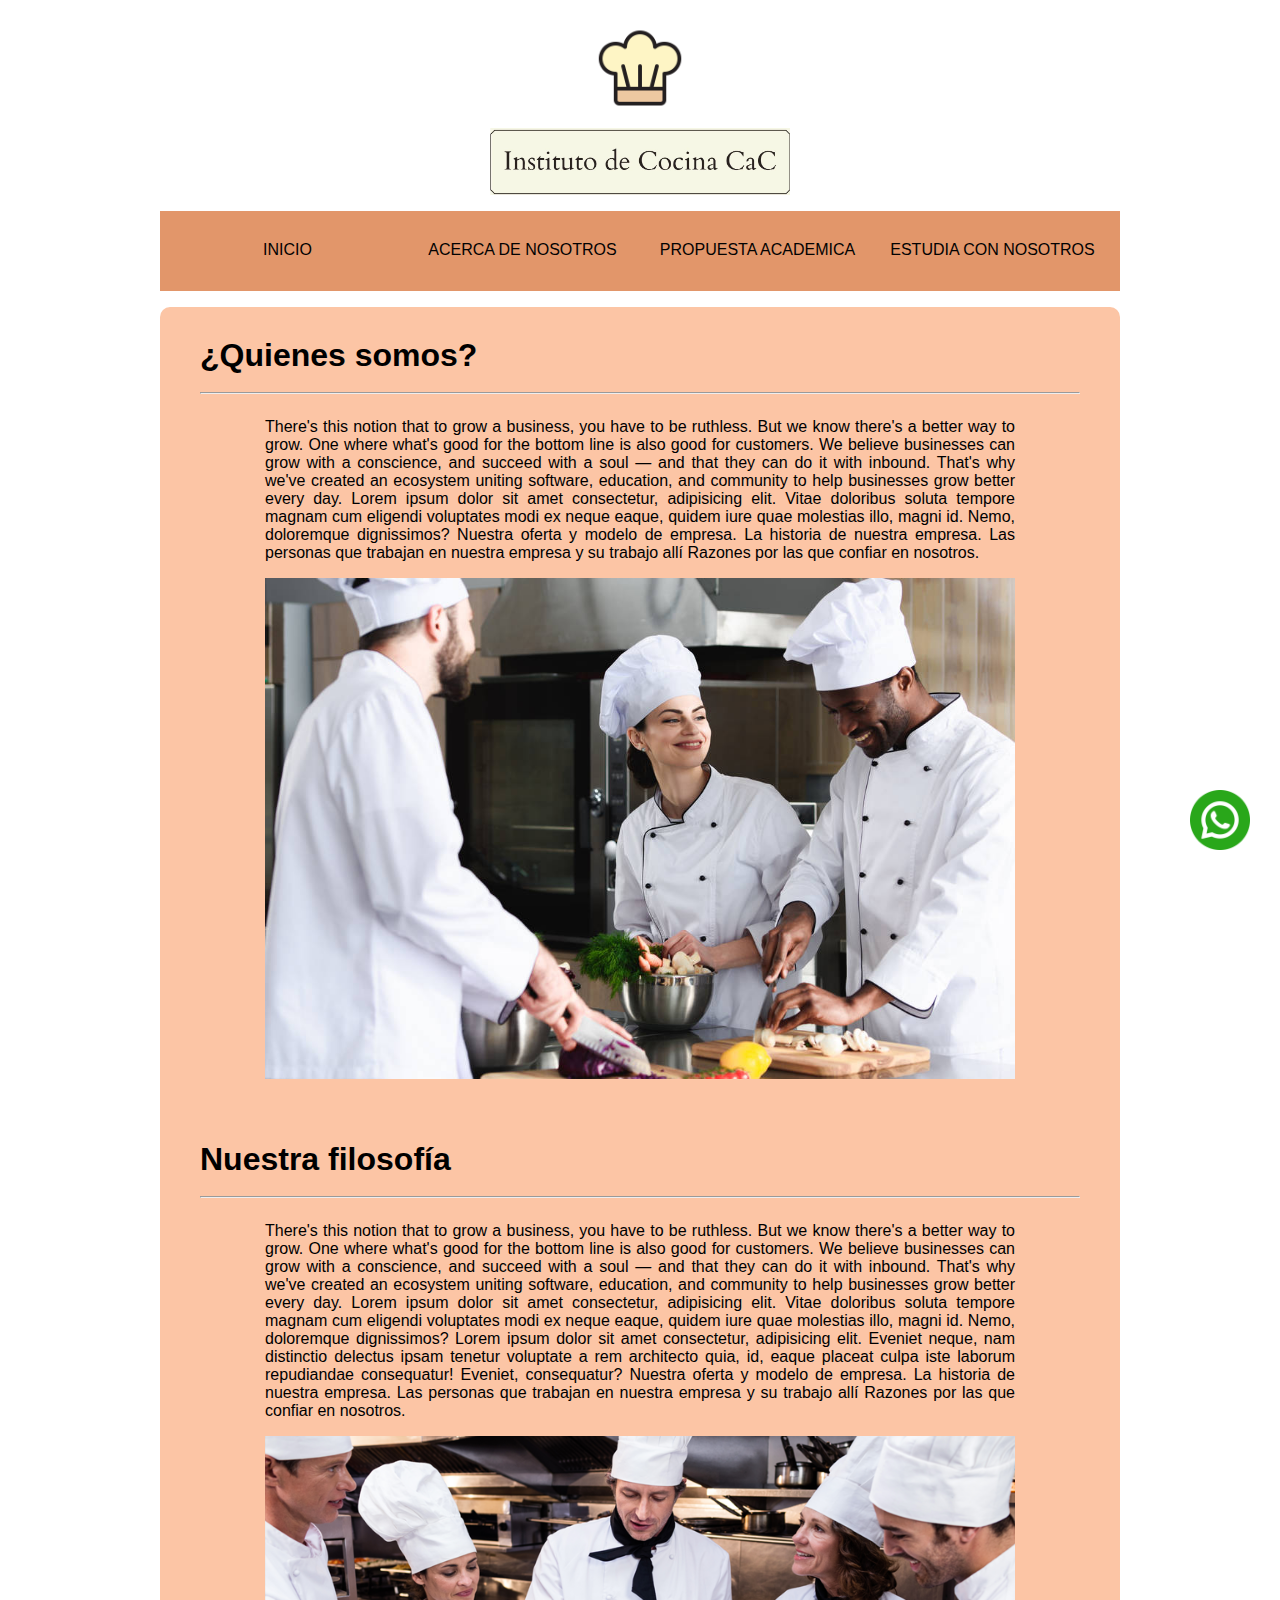
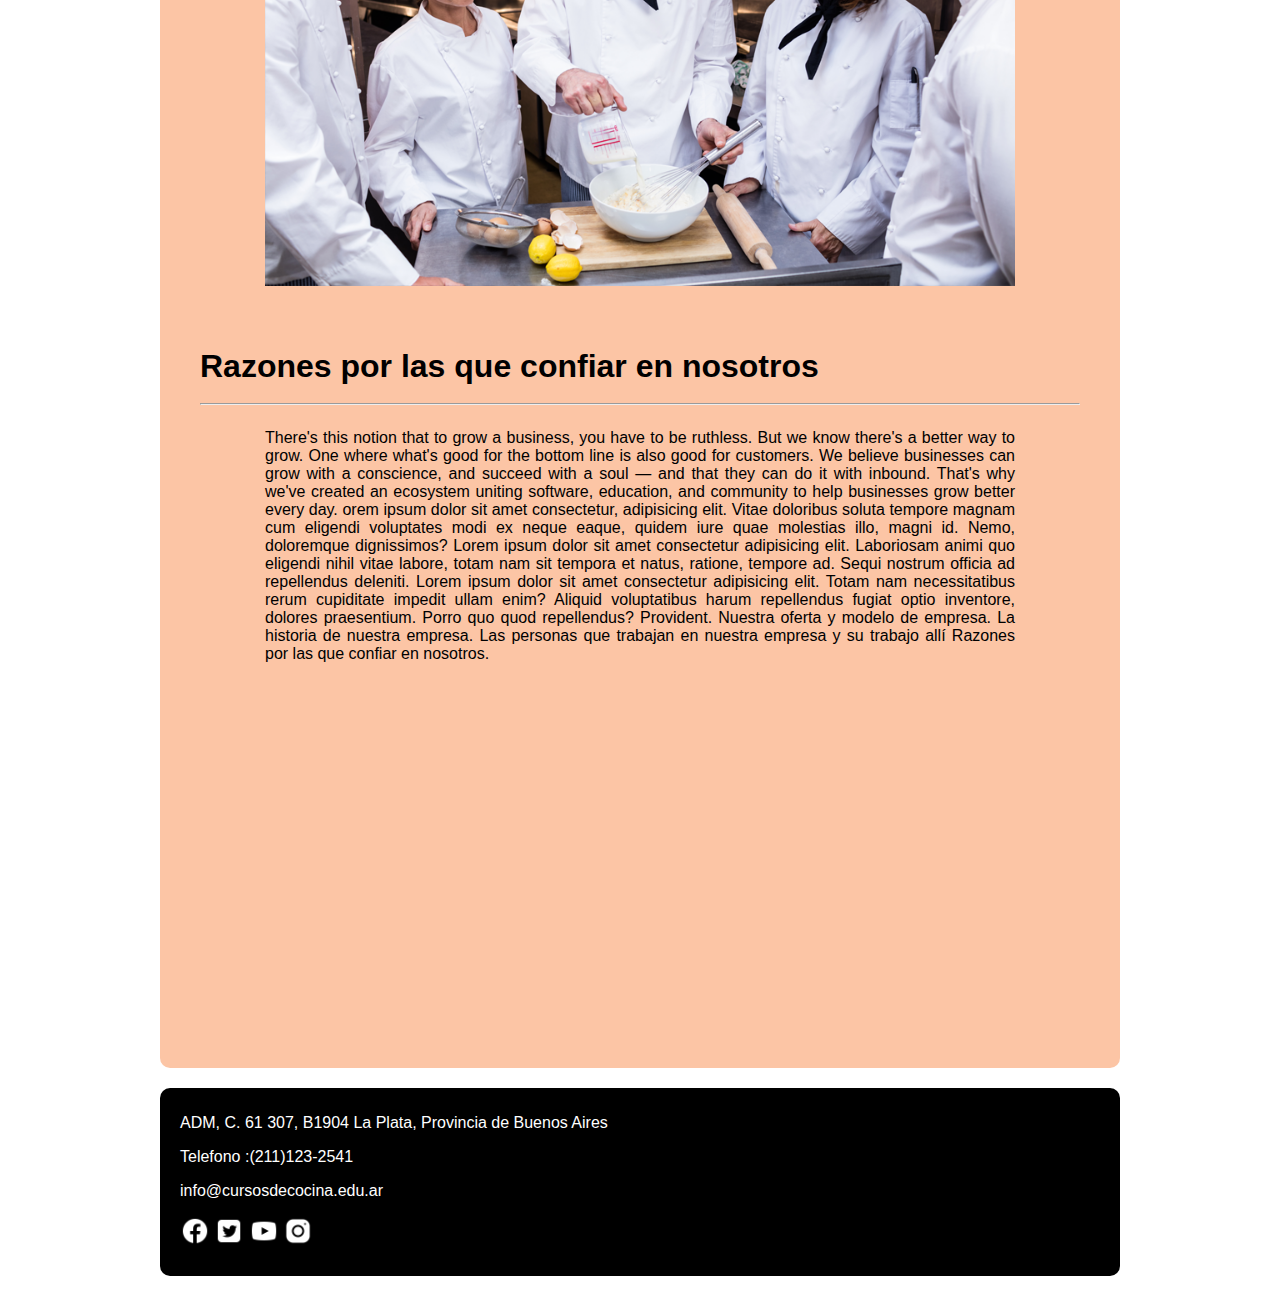
==== commit 1c2240a1: "Merge pull request #27 from Carolina-Riddick/ramafinafinal" ====
--- a/pages/acercaDeNosotros.html
+++ b/pages/acercaDeNosotros.html
@@ -9,11 +9,12 @@
     <title>Sobre nosotros</title>
 </head>
 <body>
-    <header>
-      <div id="marca">
-        <img src="../img/icono.png" alt="logo de la empresa">
-      </div>
-      <section class="menu">
+  <header>
+    <div id="marca">
+        <img id="logo1" src="../img/icono.png" alt="logo de la empresa">
+        <img id="logo2" src="../img/logococina.png" alt="logo de la empresa">
+    </div>
+    <section class="menu">
         <nav class="navbar">
             <ul>
                 <li><a href="../index.html">Inicio</a></li>
@@ -23,7 +24,7 @@
             </ul>
         </nav>
     </section>
-    </header>
+</header> 
 </body>
 
 <section id="contenido-principal">
@@ -98,17 +99,17 @@
                   <div id="redes">
                       <nav id="botonera_footer">
                           <ul>
-                              <li><a href="http://www.facebook.com/EscuelaDeCocinaCaC"><img src="../img/ico/fb.png"></a></li>
-                              <li><a href="http://www.twitter.com/EscuelaDeCocinaCaC"><img src="../img/ico/tw.png"></a></li>
-                              <li><a href="http://www.youtube.com/EscuelaDeCocinaCaC"><img src="../img/ico/yt.png"></a></li>
-                              <li><a href="http://www.instagram.com/EscuelaDeCocinaCaC"><img src="../img/ico/ig.png"></a></li>
+                              <li><a href="http://www.facebook.com/EscuelaDeCocinaCaC" target="_blank"><img src="../img/ico/fb.png"></a></li>
+                              <li><a href="http://www.twitter.com/EscuelaDeCocinaCaC" target="_blank"><img src="../img/ico/tw.png"></a></li>
+                              <li><a href="http://www.youtube.com/EscuelaDeCocinaCaC" target="_blank"><img src="../img/ico/yt.png"></a></li>
+                              <li><a href="http://www.instagram.com/EscuelaDeCocinaCaC" target="_blank"><img src="../img/ico/ig.png"></a></li>
                           </ul>
                       </nav>
                   </div>
           </div>   
       </footer>
-      <div id="logowpp">
-          <img src="img/ico/whatsapp.png" alt="Icono Whatsapp">
-      </div>
-      </html>
+      <div class="logowpp">
+        <a href="https://api.whatsapp.com/send?phone=542996748781" target="_blank"><img src="../img/ico/whatsapp.png" alt="Icono Whatsapp"></a>  
+    </div> 
+      
 </html>--- a/css/style.css
+++ b/css/style.css
@@ -60,14 +60,26 @@
 
 #marca img {
     display: block;
-    width: 90px;
     margin: auto;
     position: static;
 }
 
+#logo1 {
+    width: 120px;
+    margin: 0;
+    position: static;
+}
+
+#logo2 {
+   width: 300px;
+   padding: 0px;
+   margin: 0;
+}
+
 /*------------------------------------------------------------------------BARRA DE MENU---------------------------------------------------------------------*/
 
 .menu {
+    box-sizing: border-box;
     width: 960px;
 }
 
@@ -262,7 +274,6 @@
 
 #img1 {
     text-align: center;
-    
 }
 
 #img1 img {
@@ -274,6 +285,7 @@
 #img2 {
     text-align: center;
 }
+
 #img2 img {
     width: 800px;
     border-radius: 40px;
@@ -381,6 +393,12 @@
     background-color:#FCC5A5;
     font-size: 16px;
     font-family: Verdana, Geneva, Tahoma, sans-serif;
+}
+
+#texto-form {
+    width: 300px;
+    font-size: 14px;
+    text-align: justify;
 }
 
 #aside {
@@ -490,7 +508,7 @@
     
     header {
         width: 580px;
-        height: 140px;
+        height: auto;
         margin: auto;
     }
     
@@ -505,12 +523,23 @@
     
     #marca img {
         display: block;
-        width: 40px;
+        height: auto;
         margin: auto;
         position: static;
     }
     
-    
+    #logo1 {
+        width: 70px;
+        margin: 0;
+        position: static;
+    }
+    
+    #logo2 {
+       width: 200px;
+       padding: 0px;
+       margin: 0;
+    }
+
     /*------------------------------------------------------------------------BARRA DE MENU---------------------------------------------------------------------*/
     
     .menu {
@@ -532,7 +561,7 @@
         width: 24%;
         text-align: center;
         margin-bottom: 10px;
-        margin-top: 10px;  
+        margin-top: 10px; 
     }
     
     /*-----------------------------------------------------------------------------INDEX-------------------------------------------------------------------------*/
@@ -619,8 +648,7 @@
     .imagen img {
         border: 0;
         width: 100%;
-        margin: 20px;
-        
+        margin: 20px; 
     }
     
     .tarjeta {
@@ -663,7 +691,6 @@
     
 h1 {
     font-size: 21px;
-    
 }
 
 h2 {
@@ -678,14 +705,20 @@
     
     #marca img {
         display: block;
-        width: 50px;
         margin: auto;
         position: static;
-        transition: none;
-    }
-    
-    #marca img:hover {
-        width: 50px;
+    }
+    
+    #logo1 {
+        width: 70px;
+        margin: 0;
+        position: static;
+    }
+    
+    #logo2 {
+       width: 180px;
+       padding: 0px;
+       margin: 0;
     }
   
     /*------------------------------------------------------------------------BARRA DE MENU---------------------------------------------------------------------*/
